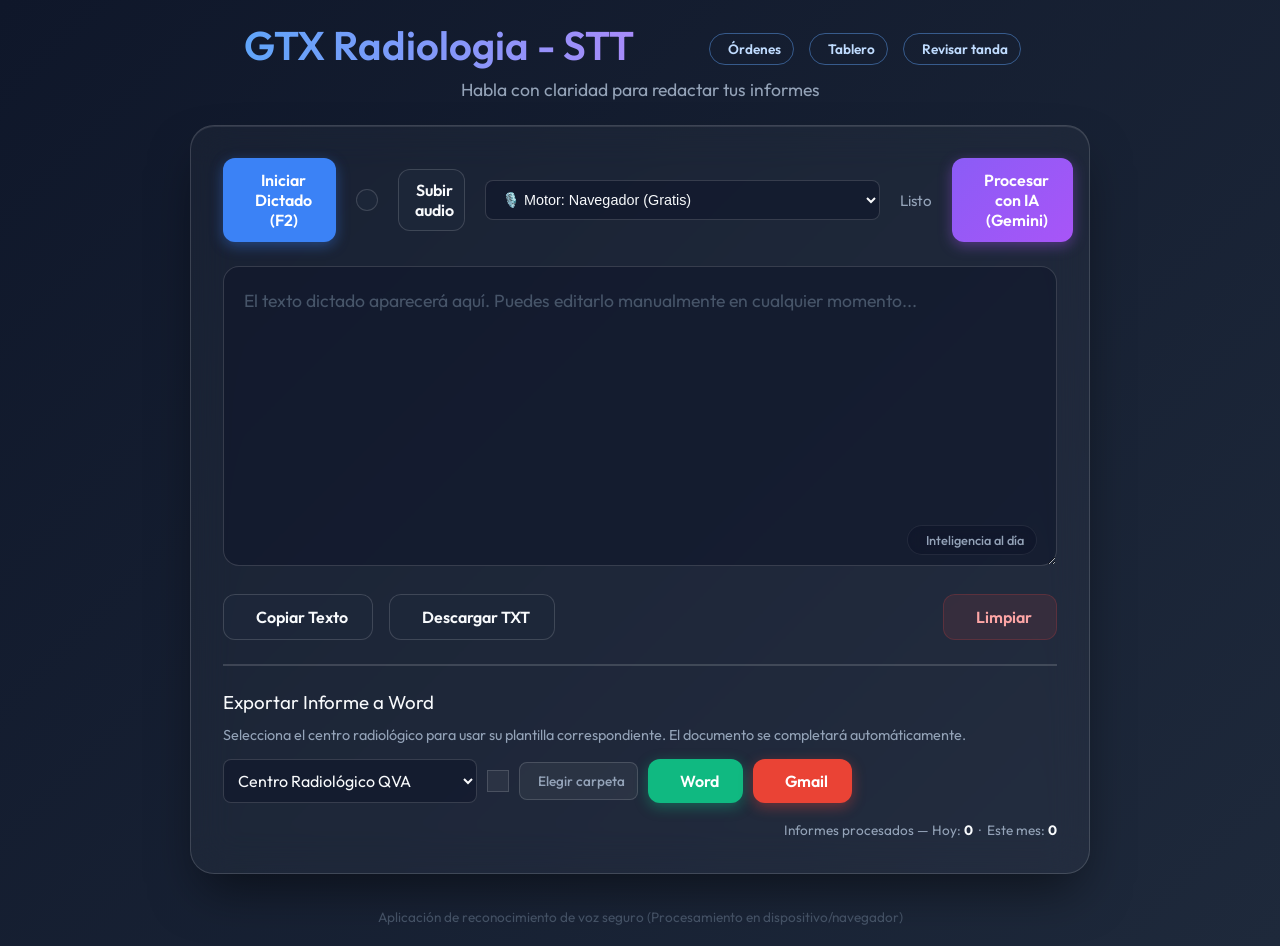
==== index.html @ f6d4dcbf "Lotes: marcar como enviado un envío programado si ya aparece en Enviados aunque el borrador persista" ====
<!DOCTYPE html>
<html lang="es">
<head>
    <meta charset="UTF-8">
    <meta name="viewport" content="width=device-width, initial-scale=1.0">
    <title>GTX Radiologia - STT</title>
    <script src="migrar-beta.js?v=1"></script>
    <link href="https://fonts.googleapis.com/css2?family=Outfit:wght@300;400;600&display=swap" rel="stylesheet">
    <link rel="stylesheet" href="style.css?v=1.3">
    <link rel="stylesheet" href="canvas-board.css?v=7">
    <link rel="stylesheet" href="gtx-extras.css?v=4">
    <script src="https://unpkg.com/lucide@1.17.0/dist/umd/lucide.min.js"></script>
</head>
<body>
    <div class="app-container">
        <header>
            <div class="header-top">
                <h1>GTX Radiologia - STT</h1>
                <button id="history-btn" class="icon-btn" title="Historial de Informes"><i data-lucide="history"></i></button>
                <button id="dict-btn" class="icon-btn" title="Diccionario Personalizado"><i data-lucide="book-open"></i></button>
                <button id="macros-btn" class="icon-btn" title="Gestionar Macros"><i data-lucide="zap"></i></button>
                <button id="vision-btn" class="icon-btn" title="Copiloto Visual (IA)"><i data-lucide="image"></i></button>
                <button id="canvas-btn" class="icon-btn gtx-pill-btn" title="Estación de trabajo (tablero de imágenes)"><i data-lucide="layout-panel-left"></i><span>Tablero</span></button>
                <button id="config-btn" class="icon-btn" title="Configurar IA"><i data-lucide="settings"></i></button>
            </div>
            <p>Habla con claridad para redactar tus informes</p>
        </header>

        <main class="glass-panel">
            <div class="controls">
                <button id="record-btn" class="btn primary-btn">
                    <span class="icon"><i data-lucide="mic"></i></span>
                    <span id="record-text">Iniciar Dictado (F2)</span>
                </button>
                <button id="pause-btn" class="btn secondary-btn hidden" title="Pausar / Reanudar (F3)" style="padding: 10px; display: flex; align-items: center; justify-content: center; width: 42px;">
                    <span class="icon"><i data-lucide="pause"></i></span>
                </button>
                <button id="upload-audio-btn" class="btn secondary-btn" title="Subir un audio para transcribir (Soniox)" style="padding: 10px; display: flex; align-items: center; justify-content: center; gap: 6px;">
                    <span class="icon"><i data-lucide="upload"></i></span>
                    <span>Subir audio</span>
                </button>
                <input type="file" id="audio-file-input" accept="audio/*,.mp3,.wav,.m4a,.webm,.ogg,.aac,.flac,.mp4,.aiff,.amr,.asf" style="display: none;">
                <div class="engine-selector">
                    <select id="engine-select" style="background: rgba(15, 23, 42, 0.6); border: 1px solid var(--glass-border); color: var(--text-primary); font-size: 0.9rem; padding: 10px 12px; border-radius: 8px; outline: none; cursor: pointer; height: 100%;">
                        <option value="native">🎙️ Motor: Navegador (Gratis)</option>
                        <option value="whisper">✨ Motor: GPT-Transcribe (OpenAI)</option>
                        <option value="realtime-whisper">⚡ Motor: GPT Live Transcribe (OpenAI · Tiempo real)</option>
                        <option value="deepgram">🎯 Motor: Deepgram Nova-3 (Español · Keyterms)</option>
                        <option value="soniox">🌐 Motor: Soniox v5 (Español · Contexto)</option>
                        <option value="speechmatics">🩺 Motor: Speechmatics Medical (Español)</option>
                    </select>
                </div>
                <div class="status-indicator">
                    <div id="recording-pulse" class="pulse hidden"></div>
                    <span id="status-text">Listo</span>
                </div>
                <button id="ai-process-btn" class="btn ai-btn">
                    <span class="icon"><i data-lucide="sparkles"></i></span> Procesar con IA (Gemini)
                </button>
            </div>

            <div id="realtime-cost-container" class="token-stats hidden">
                <div class="token-item">
                    <span class="token-label">Última Sesión:</span>
                    <span id="last-session-cost" class="token-value">$0.0000</span>
                </div>
                <div class="token-item">
                    <span class="token-label">Tiempo Transcurrido:</span>
                    <span id="realtime-elapsed-time" class="token-value">00:00</span>
                </div>
                <div class="token-item">
                    <span class="token-label">Total Hoy (Realtime):</span>
                    <span id="daily-cost" class="token-value">$0.0000</span>
                </div>
            </div>

            <div class="textarea-container" style="position: relative;">
                <textarea id="transcription" placeholder="El texto dictado aparecerá aquí. Puedes editarlo manualmente en cualquier momento..."></textarea>
                <div id="ai-sync-indicator" class="ai-sync-indicator idle">
                    <span class="indicator-icon"><i data-lucide="sparkles"></i></span>
                    <span class="indicator-text">Inteligencia al día</span>
                </div>
            </div>

            <div id="ai-changes-panel" class="ai-changes-panel hidden">
                <div class="ai-changes-header">
                    <span class="ai-changes-icon"><i data-lucide="list-checks"></i></span>
                    <span id="ai-changes-title">Cambios realizados por la IA</span>
                    <button id="ai-changes-close" class="ai-changes-close" title="Ocultar"><i data-lucide="x"></i></button>
                </div>
                <ul id="ai-changes-list" class="ai-changes-list"></ul>
            </div>


            <div class="actions">
                <button id="copy-btn" class="btn secondary-btn"><i data-lucide="copy"></i> Copiar Texto</button>
                <button id="download-btn" class="btn secondary-btn"><i data-lucide="download"></i> Descargar TXT</button>
                <button id="clear-btn" class="btn danger-btn"><i data-lucide="trash-2"></i> Limpiar</button>
            </div>

            <hr style="border: 1px solid var(--glass-border); margin: 24px 0;">

            <div class="word-generator-section">
                <h3 style="margin-bottom: 12px; font-weight: 400;">Exportar Informe a Word</h3>
                <p style="font-size: 0.9rem; color: var(--text-secondary); margin-bottom: 15px;">
                    Selecciona el centro radiológico para usar su plantilla correspondiente. El documento se completará automáticamente.
                </p>
                <div class="word-controls" style="display: flex; gap: 10px; align-items: center; flex-wrap: wrap;">
                    <select id="template-select" style="background: rgba(15, 23, 42, 0.6); border: 1px solid var(--glass-border); color: var(--text-primary); font-size: 1rem; padding: 10px; border-radius: 8px; outline: none; cursor: pointer; font-family: inherit; min-width: 180px;">
                        <!-- Se llenará dinámicamente -->
                    </select>
                    <button id="manage-templates-btn" class="icon-btn" title="Gestionar Plantillas" style="padding: 10px; background: rgba(255,255,255,0.05); border: 1px solid var(--glass-border);">
                        <i data-lucide="settings-2"></i>
                    </button>
                    <button id="generate-word-btn" class="btn primary-btn" style="background: #10b981; box-shadow: 0 4px 14px 0 rgba(16, 185, 129, 0.39);">
                        <i data-lucide="file-text"></i> Word
                    </button>
                    <button id="send-gmail-btn" class="btn primary-btn" style="background: #ea4335; box-shadow: 0 4px 14px 0 rgba(234, 67, 53, 0.39);">
                        <i data-lucide="mail"></i> Gmail
                    </button>
                    <button id="generate-pdf-btn" class="btn primary-btn" style="background: #ef4444; box-shadow: 0 4px 14px 0 rgba(239, 68, 68, 0.39); display: none;">
                        <i data-lucide="file-type"></i> PDF
                    </button>
                </div>
                <div id="contador-informes" style="margin-top: 18px; text-align: right; font-size: 0.85rem; color: var(--text-secondary);">
                    <i data-lucide="bar-chart-3" style="width: 14px; height: 14px; vertical-align: -2px;"></i>
                    Informes procesados — Hoy: <strong id="cont-dia" style="color: var(--text-primary);">0</strong> &nbsp;·&nbsp; Este mes: <strong id="cont-mes" style="color: var(--text-primary);">0</strong>
                </div>
            </div>
        </main>
        
        <footer>
            <p>Aplicación de reconocimiento de voz seguro (Procesamiento en dispositivo/navegador)</p>
        </footer>

        <!-- Modal de Configuración -->
        <div id="config-modal" class="modal hidden">
            <div class="modal-content glass-panel">
                <div class="modal-header">
                    <h2>Configuración de IA (Gratis)</h2>
                    <button id="close-modal-btn" class="icon-btn"><i data-lucide="x"></i></button>
                </div>
                <div class="modal-body">
                    <p class="modal-desc">Ingresa tus claves de API para habilitar las funcionalidades inteligentes.</p>
                    <div class="input-group" style="margin-bottom: 15px;">
                        <label for="api-key-input">Gemini API Key (Para formato e imágenes):</label>
                        <input type="password" id="api-key-input" placeholder="AIzaSy...">
                        <p class="small-text"><a href="https://aistudio.google.com/app/apikey" target="_blank" style="color: #a855f7;">Consigue tu Gemini API Key Gratis aquí</a>.</p>
                    </div>
                    <div class="input-group" style="margin-bottom: 15px;">
                        <label for="anthropic-key-input">Anthropic API Key (Para Claude Opus / Sonnet / Haiku):</label>
                        <input type="password" id="anthropic-key-input" placeholder="sk-ant-...">
                        <p class="small-text"><a href="https://console.anthropic.com/" target="_blank" style="color: #a855f7;">Consigue tu Anthropic API Key aquí</a>.</p>
                    </div>
                    <div class="input-group" style="margin-bottom: 15px;">
                        <label for="openai-key-input">OpenAI API Key (Para Whisper y GPT-4o mini):</label>
                        <input type="password" id="openai-key-input" placeholder="sk-proj-...">
                        <p class="small-text"><a href="https://platform.openai.com/api-keys" target="_blank" style="color: #10b981;">Consigue tu OpenAI API Key aquí</a>.</p>
                    </div>
                    <div class="input-group" style="margin-bottom: 15px;">
                        <label for="zai-key-input">Z.AI API Key (Para GLM-5.2):</label>
                        <input type="password" id="zai-key-input" placeholder="...">
                        <p class="small-text"><a href="https://z.ai/manage-apikey/apikey-list" target="_blank" style="color: #38bdf8;">Consigue tu Z.AI API Key aquí</a>.</p>
                    </div>
                    <div class="input-group" style="margin-bottom: 15px;">
                        <label for="deepseek-key-input">DeepSeek API Key (Para DeepSeek Flash):</label>
                        <input type="password" id="deepseek-key-input" placeholder="sk-...">
                        <p class="small-text"><a href="https://platform.deepseek.com/api_keys" target="_blank" style="color: #6366f1;">Consigue tu DeepSeek API Key aquí</a>.</p>
                    </div>
                    <div class="input-group" style="margin-bottom: 15px;">
                        <label for="deepgram-proxy-input">URL del proxy Deepgram (recomendado · Cloudflare Worker):</label>
                        <input type="text" id="deepgram-proxy-input" placeholder="https://deepgram-token.tuusuario.workers.dev">
                        <p class="small-text" style="color: #f97316;">Emite tokens temporales sin exponer tu API key. Despliega <code>deepgram-token-worker.js</code> en Cloudflare.</p>
                        <label for="deepgram-key-input" style="margin-top: 8px; display: block;">Deepgram API Key (opcional · solo para pruebas rápidas):</label>
                        <input type="password" id="deepgram-key-input" placeholder="Solo si NO usas proxy (menos seguro)">
                        <p class="small-text"><a href="https://console.deepgram.com/signup" target="_blank" style="color: #f97316;">Crea tu cuenta y API key de Deepgram aquí</a>.</p>
                    </div>
                    <div class="input-group" style="margin-bottom: 15px;">
                        <label for="soniox-proxy-input">URL del proxy Soniox (recomendado · Cloudflare Worker):</label>
                        <input type="text" id="soniox-proxy-input" placeholder="https://soniox-token.tuusuario.workers.dev">
                        <p class="small-text" style="color: #22d3ee;">Emite keys temporales sin exponer tu API key. Despliega <code>soniox-token-worker.js</code> en Cloudflare.</p>
                        <label for="soniox-key-input" style="margin-top: 8px; display: block;">Soniox API Key (opcional · solo para pruebas rápidas):</label>
                        <input type="password" id="soniox-key-input" placeholder="Solo si NO usas proxy (menos seguro)">
                        <p class="small-text"><a href="https://console.soniox.com/" target="_blank" style="color: #22d3ee;">Crea tu cuenta y API key de Soniox aquí</a>.</p>
                    </div>
                    <div class="input-group" style="margin-bottom: 15px;">
                        <label for="speechmatics-proxy-input">URL del proxy Speechmatics (obligatorio · Cloudflare Worker):</label>
                        <input type="text" id="speechmatics-proxy-input" placeholder="https://speechmatics-token.tuusuario.workers.dev">
                        <p class="small-text" style="color: #34d399;">Emite keys temporales sin exponer tu API key (Speechmatics no permite la key directa en el navegador). Despliega <code>speechmatics-token-worker.js</code> en Cloudflare.</p>
                        <p class="small-text"><a href="https://portal.speechmatics.com/" target="_blank" style="color: #34d399;">Crea tu cuenta y API key de Speechmatics aquí</a>.</p>
                    </div>
                    <div class="input-group" style="margin-bottom: 15px;">
                        <label for="formatter-model-select">Modelo para Procesar con IA:</label>
                        <select id="formatter-model-select" style="width: 100%; padding: 10px; background: rgba(15, 23, 42, 0.6); color: var(--text-primary); border: 1px solid var(--glass-border); border-radius: 8px; outline: none; cursor: pointer;">
                            <option value="auto">🔍 Selección Automática (Mejor Gemini gratis)</option>
                            <option value="gemini-3.5-flash">Gemini 3.5 Flash (Mejor gratis)</option>
                            <option value="gemini-3-flash">Gemini 3 Flash</option>
                            <option value="gemini-2.5-flash">Gemini 2.5 Flash</option>
                            <option value="gemini-2.0-flash">Gemini 2.0 Flash</option>
                            <option value="claude-opus-4-8">Claude Opus 4.8 (Anthropic)</option>
                            <option value="claude-sonnet-5">Claude Sonnet 5 (Anthropic)</option>
                            <option value="claude-sonnet-4-6">Claude Sonnet 4.6 (Anthropic)</option>
                            <option value="claude-haiku-5-5">Claude Haiku 5.5 (Anthropic)</option>
                            <option value="gpt-4o-mini">GPT-4o mini (OpenAI)</option>
                            <option value="glm-5.2">GLM-5.2 (Z.AI)</option>
                            <option value="deepseek-v4-flash">DeepSeek Flash (DeepSeek)</option>
                        </select>
                    </div>
                    <p class="small-text" style="margin-top: 15px;">Tus claves se guardan localmente en tu navegador de forma segura.</p>
                </div>
                <div class="modal-footer">
                    <button id="save-key-btn" class="btn primary-btn">Guardar Clave</button>
                </div>
            </div>
        </div>

        <!-- Modal de Diccionario -->
        <div id="dict-modal" class="modal hidden">
            <div class="modal-content glass-panel" style="max-width: 500px;">
                <div class="modal-header">
                    <h2>Diccionario Médico</h2>
                    <button id="close-dict-btn" class="icon-btn"><i data-lucide="x"></i></button>
                </div>
                <div class="modal-body">
                    <p class="modal-desc">Enseña a la aplicación cómo corregir palabras que suele escuchar mal. Los cambios se guardan automáticamente en tu navegador.</p>
                    
                    <div class="dict-add-section" style="display: flex; gap: 10px; margin-bottom: 20px; align-items: flex-end;">
                        <div class="input-group" style="flex: 1;">
                            <label for="dict-wrong">Lo que escucha:</label>
                            <input type="text" id="dict-wrong" placeholder="Ej. radio lúcido">
                        </div>
                        <div class="input-group" style="flex: 1;">
                            <label for="dict-right">Lo que debe escribir:</label>
                            <input type="text" id="dict-right" placeholder="Ej. radiolúcido">
                        </div>
                        <button id="add-dict-btn" class="btn primary-btn" style="padding: 12px; margin-bottom: 2px;"><i data-lucide="plus"></i></button>
                    </div>

                    <div class="dict-list-container" style="max-height: 250px; overflow-y: auto; background: rgba(15, 23, 42, 0.4); border-radius: 8px; padding: 10px; border: 1px solid var(--glass-border);">
                        <table style="width: 100%; border-collapse: collapse; text-align: left; font-size: 0.9rem;">
                            <thead>
                                <tr style="border-bottom: 1px solid var(--glass-border);">
                                    <th style="padding: 8px;">Escucha</th>
                                    <th style="padding: 8px;">Escribe</th>
                                    <th style="padding: 8px; width: 40px;"></th>
                                </tr>
                            </thead>
                            <tbody id="dict-list-body">
                                <!-- Filas generadas por JS -->
                            </tbody>
                        </table>
                    </div>
                    <div style="margin-top: 15px; display: flex; gap: 10px; justify-content: flex-end;">
                        <button id="export-dict-btn" class="btn secondary-btn" style="font-size: 0.8rem;"><i data-lucide="download-cloud"></i> Exportar</button>
                        <button id="import-dict-btn" class="btn secondary-btn" style="font-size: 0.8rem;"><i data-lucide="upload-cloud"></i> Importar</button>
                        <input type="file" id="import-file" accept=".json" style="display: none;">
                    </div>
                </div>
            </div>
        </div>

        <!-- Modal de Historial -->
        <div id="history-modal" class="modal hidden">
            <div class="modal-content glass-panel" style="max-width: 600px;">
                <div class="modal-header">
                    <h2>Historial de Informes</h2>
                    <button id="close-history-btn" class="icon-btn"><i data-lucide="x"></i></button>
                </div>
                <div class="modal-body">
                    <p class="modal-desc">Aquí se guardan localmente tus últimos 50 informes transcritos. Ningún dato sale de tu equipo.</p>
                    <div id="history-list-container" style="max-height: 400px; overflow-y: auto; display: flex; flex-direction: column; gap: 10px;">
                        <!-- JS injects history items here -->
                    </div>
                </div>
            </div>
        </div>

        <!-- Modal de Gestión de Macros -->
        <div id="macros-modal" class="modal hidden">
            <div class="modal-content glass-panel" style="max-width: 600px;">
                <div class="modal-header">
                    <h2>⚡ Macros / Frases Predefinidas</h2>
                    <button id="close-macros-btn" class="icon-btn"><i data-lucide="x"></i></button>
                </div>
                <div class="modal-body">
                    <p class="modal-desc">Crea atajos de texto que puedes insertar con un clic o activar por voz diciendo el <strong>disparador</strong>.</p>

                    <!-- Formulario de nuevo macro -->
                    <div class="macro-add-form">
                        <div class="macro-form-row">
                            <div class="input-group">
                                <label for="macro-name-input">Nombre del Macro</label>
                                <input type="text" id="macro-name-input" placeholder="Ej. Cóndilos normal">
                            </div>
                            <div class="input-group">
                                <label for="macro-trigger-input">Disparador de Voz</label>
                                <input type="text" id="macro-trigger-input" placeholder="Ej. macro cóndilos">
                            </div>
                        </div>
                        <div class="input-group" style="margin-top: 10px;">
                            <label for="macro-text-input">Texto a Insertar</label>
                            <textarea id="macro-text-input" placeholder="Ej. Cóndilos y ramas mandibulares de anatomía conservada." style="height: 80px; font-size: 0.9rem; padding: 10px;"></textarea>
                        </div>
                        <button id="add-macro-btn" class="btn primary-btn" style="margin-top: 10px; background: linear-gradient(135deg, #f59e0b, #d97706); box-shadow: 0 4px 14px rgba(245,158,11,0.3);">
                            <i data-lucide="plus"></i> Agregar Macro
                        </button>
                    </div>

                    <!-- Lista de macros -->
                    <div class="macro-list-container" id="macro-list-container" style="margin-top: 20px; max-height: 280px; overflow-y: auto;">
                        <!-- Generado por JS -->
                    </div>

                    <!-- Acciones importar/exportar -->
                    <div style="margin-top: 15px; display: flex; gap: 10px; justify-content: flex-end;">
                        <button id="export-macros-btn" class="btn secondary-btn" style="font-size: 0.8rem;"><i data-lucide="download-cloud"></i> Exportar</button>
                        <button id="import-macros-btn" class="btn secondary-btn" style="font-size: 0.8rem;"><i data-lucide="upload-cloud"></i> Importar</button>
                        <input type="file" id="import-macros-file" accept=".json" style="display: none;">
                    </div>
                </div>
            </div>
        </div>

        <!-- Modal de Gestión de Plantillas -->
        <div id="template-modal" class="modal hidden">
            <div class="modal-content glass-panel" style="max-width: 500px;">
                <div class="modal-header">
                    <h2>Gestión de Plantillas Word</h2>
                    <button id="close-template-btn" class="icon-btn"><i data-lucide="x"></i></button>
                </div>
                <div class="modal-body">
                    <p class="modal-desc">Sube tus propios archivos .docx con etiquetas como {PACIENTE}, {DIAGNOSTICO}, etc. para automatizar tus informes.</p>
                    
                    <div style="margin-bottom: 20px;">
                        <button id="upload-template-btn" class="btn primary-btn" style="width: 100%; justify-content: center; gap: 8px;">
                            <i data-lucide="upload"></i> Subir Nueva Plantilla (.docx)
                        </button>
                        <input type="file" id="template-file-input" accept=".docx" style="display: none;">
                    </div>

                    <div class="template-list-container" style="max-height: 250px; overflow-y: auto; background: rgba(15, 23, 42, 0.4); border-radius: 8px; padding: 10px; border: 1px solid var(--glass-border);">
                        <table style="width: 100%; border-collapse: collapse; text-align: left; font-size: 0.9rem;">
                            <thead>
                                <tr style="border-bottom: 1px solid var(--glass-border);">
                                    <th style="padding: 8px;">Nombre</th>
                                    <th style="padding: 8px; width: 170px;">Acciones</th>
                                </tr>
                            </thead>
                            <tbody id="template-list-body">
                                <!-- Filas generadas por JS -->
                            </tbody>
                        </table>
                        <input type="file" id="replace-template-input" accept=".docx" style="display: none;">
                    </div>
                </div>
            </div>
        </div>

        <!-- Modal de Copiloto Visual -->
        <div id="vision-modal" class="modal hidden">
            <div class="modal-content glass-panel" style="max-width: 700px;">
                <div class="modal-header">
                    <h2>Copiloto Visual de Lesiones</h2>
                    <button id="close-vision-btn" class="icon-btn"><i data-lucide="x"></i></button>
                </div>
                <div class="modal-body">
                    <p class="modal-desc">Pega (Ctrl+V) un recorte de tu radiografía para que Gemini analice y describa los hallazgos.</p>
                    
                    <div id="vision-paste-area" class="paste-area" tabindex="0">
                        <div class="paste-placeholder">
                            <i data-lucide="clipboard-paste" style="width: 48px; height: 48px; color: var(--text-secondary); margin-bottom: 10px;"></i>
                            <p>Haz clic aquí y presiona <strong>Ctrl+V</strong> para pegar una imagen</p>
                        </div>
                        <div id="vision-canvas-container" class="hidden" style="position: relative; display: inline-block; max-width: 100%;">
                            <img id="vision-preview-img" src="" alt="Vista previa de recorte" style="display: block; max-width: 100%; max-height: 300px; object-fit: contain; pointer-events: none;">
                            <canvas id="vision-canvas" style="position: absolute; top: 0; left: 0; cursor: crosshair; z-index: 20; width: 100%; height: 100%;"></canvas>
                        </div>
                    </div>

                    <!-- Barra de herramientas de anotación -->
                    <div id="vision-annotation-toolbar" class="hidden" style="margin-top: 10px; display: flex; gap: 10px; justify-content: space-between; align-items: center; background: rgba(15, 23, 42, 0.4); padding: 8px 12px; border-radius: 8px; border: 1px solid var(--glass-border);">
                        <div style="display: flex; gap: 8px; align-items: center; flex-wrap: wrap;">
                            <span style="font-size: 0.85rem; color: var(--text-secondary);">Herramienta:</span>
                            <button type="button" class="tool-btn active" data-type="caries" onclick="selectAnnotationTool('caries')" style="background: rgba(239, 68, 68, 0.2); border: 1px solid #ef4444; color: #fca5a5; padding: 4px 8px; border-radius: 4px; font-size: 0.8rem; cursor: pointer; display: flex; align-items: center; gap: 4px; outline: none;">
                                <span style="width: 8px; height: 8px; border-radius: 50%; background: #ef4444; display: inline-block;"></span> Caries
                            </button>
                            <button type="button" class="tool-btn" data-type="apical" onclick="selectAnnotationTool('apical')" style="background: rgba(245, 158, 11, 0.1); border: 1px solid rgba(245, 158, 11, 0.4); color: #fde047; padding: 4px 8px; border-radius: 4px; font-size: 0.8rem; cursor: pointer; display: flex; align-items: center; gap: 4px; outline: none;">
                                <span style="width: 8px; height: 8px; border-radius: 50%; background: #f59e0b; display: inline-block;"></span> Lesión Apical
                            </button>
                            <button type="button" class="tool-btn" data-type="oseo" onclick="selectAnnotationTool('oseo')" style="background: rgba(59, 130, 246, 0.1); border: 1px solid rgba(59, 130, 246, 0.4); color: #93c5fd; padding: 4px 8px; border-radius: 4px; font-size: 0.8rem; cursor: pointer; display: flex; align-items: center; gap: 4px; outline: none;">
                                <span style="width: 8px; height: 8px; border-radius: 50%; background: #3b82f6; display: inline-block;"></span> Soporte Óseo
                            </button>
                            
                            <span style="font-size: 0.85rem; color: var(--text-secondary); margin-left: 8px; border-left: 1px solid rgba(255,255,255,0.1); padding-left: 8px;">Modo:</span>
                            <button type="button" id="draw-mode-box" class="tool-btn active" onclick="setDrawMode('box')" style="background: rgba(168, 85, 247, 0.2); border: 1px solid #a855f7; color: #e9d5ff; padding: 4px 8px; border-radius: 4px; font-size: 0.8rem; cursor: pointer; display: flex; align-items: center; gap: 4px; outline: none;">
                                <i data-lucide="square" style="width: 12px; height: 12px;"></i> Rectángulo
                            </button>
                            <button type="button" id="draw-mode-lasso" class="tool-btn" onclick="setDrawMode('lasso')" style="background: rgba(255, 255, 255, 0.05); border: 1px solid rgba(255, 255, 255, 0.1); color: var(--text-secondary); padding: 4px 8px; border-radius: 4px; font-size: 0.8rem; cursor: pointer; display: flex; align-items: center; gap: 4px; outline: none;">
                                <i data-lucide="pencil" style="width: 12px; height: 12px;"></i> Lazo (Lasso)
                            </button>
                        </div>
                        <div style="display: flex; gap: 8px;">
                            <button type="button" class="btn secondary-btn" onclick="exportAnnotatedImage()" style="padding: 4px 8px; font-size: 0.8rem; height: auto; display: flex; align-items: center; gap: 4px;">
                                <i data-lucide="download" style="width: 12px; height: 12px;"></i> Guardar Imagen
                            </button>
                            <button type="button" class="btn danger-btn" onclick="clearAllAnnotations()" style="padding: 4px 8px; font-size: 0.8rem; height: auto; background: rgba(239, 68, 68, 0.1); border-color: rgba(239, 68, 68, 0.3); color: #fca5a5; display: flex; align-items: center; gap: 4px;">
                                <i data-lucide="trash-2" style="width: 12px; height: 12px;"></i> Limpiar
                            </button>
                        </div>
                    </div>

                    <div style="display: flex; gap: 15px; margin-top: 15px; flex-wrap: wrap;">
                        <div class="input-group" style="flex: 1; min-width: 250px; margin-bottom: 0;">
                            <label for="vision-model-select" style="display: flex; align-items: center; gap: 6px;">
                                <i data-lucide="cpu" style="width: 14px; height: 14px; color: #a855f7;"></i> Modelo de IA
                            </label>
                            <select id="vision-model-select" style="width: 100%; padding: 8px 12px; background: rgba(15, 23, 42, 0.6); color: var(--text-primary); border: 1px solid var(--glass-border); border-radius: 8px; outline: none; cursor: pointer;">
                                <option value="auto">🔍 Selección Automática (Mejor disponible)</option>
                                <option value="gemini-3.5-flash">Gemini 3.5 Flash (Recomendado)</option>
                                <option value="gemini-3-flash">Gemini 3 Flash</option>
                                <option value="gemini-2.5-flash">Gemini 2.5 Flash</option>
                                <option value="claude-opus-4-8">Claude Opus 4.8 (Anthropic)</option>
                                <option value="claude-sonnet-5">Claude Sonnet 5 (Anthropic)</option>
                            </select>
                        </div>
                    </div>

                    <div class="input-group" style="margin-top: 15px;">
                        <label style="display: flex; align-items: center; gap: 6px; margin-bottom: 8px;">
                            <i data-lucide="sparkles" style="width: 14px; height: 14px; color: #a855f7;"></i> ¿Qué debo analizar en esta imagen?
                        </label>
                        <div class="preset-chips-container">
                            <button type="button" class="preset-chip active" data-prompt="Describe detalladamente los hallazgos radiográficos de esta lesión/imagen en términos técnicos odontológicos/maxilofaciales." onclick="selectPresetChip(this)">🔍 General</button>
                            <button type="button" class="preset-chip" data-prompt="Evalúa detenidamente la presencia de caries dentales. Indica qué piezas dentarias están comprometidas, qué caras (mesial, distal, oclusal, cervical) y la profundidad estimada (esmalte, dentina o si compromete la cámara pulpar)." onclick="selectPresetChip(this)">🦷 Detectar Caries</button>
                            <button type="button" class="preset-chip" data-prompt="Analiza la zona periapical de las piezas dentarias visibles. Describe si hay presencia de lesiones radiolúcidas (lesión periapical, granuloma o quiste), si hay ensanchamiento del ligamento periodontal o pérdida de la lámina dura." onclick="selectPresetChip(this)">🩻 Lesión Apical / Infección</button>
                            <button type="button" class="preset-chip" data-prompt="Evalúa la altura del reborde óseo alveolar y el soporte periodontal. Indica si hay reabsorción ósea horizontal o vertical (leve, moderada o severa) y si se aprecian tártaro/cálculo dental o pérdida ósea periimplantaria." onclick="selectPresetChip(this)">📉 Soporte Óseo / Periodoncia</button>
                            <button type="button" class="preset-chip" data-prompt="Analiza el estado del tratamiento endodóntico (obturación de conductos). Evalúa si la obturación es completa, subobturada o sobreobturada, y si se observan signos de filtración, reabsorción radicular o lesiones asociadas." onclick="selectPresetChip(this)">⚡ Evaluar Endodoncia</button>
                        </div>
                        <input type="text" id="vision-prompt-input" placeholder="Ej. Describe las características radiográficas de la lesión apical en el 4.6" style="margin-top: 8px;">
                    </div>

                    <button id="vision-analyze-btn" class="btn primary-btn" style="width: 100%; margin-top: 15px; justify-content: center; background: linear-gradient(135deg, #8b5cf6, #6366f1); box-shadow: 0 4px 14px rgba(139, 92, 246, 0.3);">
                        <i data-lucide="sparkles"></i> Analizar con IA
                    </button>

                    <div id="vision-result-container" class="hidden" style="margin-top: 20px; background: rgba(15, 23, 42, 0.6); padding: 15px; border-radius: 8px; border: 1px solid var(--glass-border);">
                        <div style="display: flex; justify-content: space-between; align-items: center; margin-bottom: 10px;">
                            <h3 style="font-size: 1rem; color: #a855f7;">Análisis:</h3>
                            <button id="vision-copy-btn" class="btn secondary-btn" style="padding: 5px 10px; font-size: 0.8rem;"><i data-lucide="copy" style="width: 14px; height: 14px;"></i> Copiar Texto</button>
                        </div>
                        <div id="vision-result-text" style="font-size: 0.95rem; white-space: pre-wrap; line-height: 1.5; color: var(--text-primary); max-height: 200px; overflow-y: auto; margin-bottom: 15px;"></div>
                        
                        <!-- Línea separadora -->
                        <div id="annotations-divider" class="hidden" style="border-top: 1px solid var(--glass-border); margin: 15px 0;"></div>

                        <!-- Panel de Anotaciones Detalladas -->
                        <div id="annotations-list-container" class="hidden">
                            <h4 style="font-size: 0.85rem; color: #a855f7; margin-bottom: 10px; display: flex; align-items: center; gap: 6px;">
                                <i data-lucide="list-todo" style="width: 14px; height: 14px;"></i> Hallazgos en Radiografía (Editables)
                            </h4>
                            <div id="annotations-list" style="display: flex; flex-direction: column; gap: 8px; max-height: 180px; overflow-y: auto; padding-right: 5px;">
                                <!-- Se poblará dinámicamente -->
                            </div>
                        </div>
                    </div>
                </div>
            </div>
        </div>

    </div>
    
    <!-- Librerías para Generación de Word (.docx) -->
    <script src="https://unpkg.com/pizzip@3.1.7/dist/pizzip.js"></script>
    <script src="https://unpkg.com/docxtemplater@3.49.0/build/docxtemplater.js"></script>
    <script src="https://cdnjs.cloudflare.com/ajax/libs/mammoth/1.4.21/mammoth.browser.min.js"></script>
    <script src="https://cdnjs.cloudflare.com/ajax/libs/html2pdf.js/0.10.1/html2pdf.bundle.min.js"></script>
    <script src="https://cdn.jsdelivr.net/npm/file-saver@2.0.5/dist/FileSaver.min.js"></script>
    
    <script src="secrets.js"></script>
    <script src="templates.js"></script>
    <script src="prompt.js?v=9"></script>
    <script src="gmail-integration.js?v=1.4"></script>
    <script src="negrita.js?v=1"></script>
    <script src="main.js?v=40"></script>
    <script src="canvas-board.js?v=8"></script>
    <script src="clasificador.js?v=3"></script>
    <script src="workstation.js?v=3"></script>
    <script src="orders.js?v=4"></script>
    <script src="lotes.js?v=5"></script>
    <script src="dict-review.js?v=1"></script>
    <script src="backup.js?v=1"></script>
    <script src="revisor-ia.js?v=1"></script>
    <script src="revisor.js?v=4"></script>
    <script src="tanda-perfil.js?v=1"></script>
    <script src="carpetas.js?v=1"></script>
    <script src="tanda.js?v=5"></script>
    
    <!-- Google API Libraries -->
    <script async defer src="https://apis.google.com/js/api.js" onload="gapiLoaded()"></script>
    <script async defer src="https://accounts.google.com/gsi/client" onload="gisLoaded()"></script>

    <script>
        lucide.createIcons();
    </script>
</body>
</html>
---- style.css ----
:root {
    --bg-gradient: linear-gradient(135deg, #0f172a 0%, #1e293b 50%, #0f172a 100%);
    --glass-bg: rgba(255, 255, 255, 0.03);
    --glass-border: rgba(255, 255, 255, 0.15);
    --text-primary: #f8fafc;
    --text-secondary: #94a3b8;
    --primary-color: #3b82f6;
    --primary-hover: #2563eb;
    --danger-color: #ef4444;
    --danger-hover: #dc2626;
    --surface-color: rgba(30, 41, 59, 0.7);
}

* {
    box-sizing: border-box;
    margin: 0;
    padding: 0;
}

body {
    font-family: 'Outfit', sans-serif;
    background: var(--bg-gradient);
    background-size: 200% 200%;
    animation: gradientMove 15s ease infinite;
    color: var(--text-primary);
    min-height: 100vh;
    display: flex;
    justify-content: center;
    align-items: center;
    padding: 20px;
}

@keyframes gradientMove {
    0% { background-position: 0% 50%; }
    50% { background-position: 100% 50%; }
    100% { background-position: 0% 50%; }
}

.app-container {
    width: 100%;
    max-width: 900px;
    display: flex;
    flex-direction: column;
    gap: 24px;
}

header {
    text-align: center;
    animation: fadeIn 1s ease-out;
}

.header-top {
    display: flex;
    justify-content: center;
    align-items: center;
    gap: 15px;
    position: relative;
}

header h1 {
    font-weight: 600;
    font-size: 2.5rem;
    margin-bottom: 8px;
    background: linear-gradient(to right, #60a5fa, #a78bfa);
    -webkit-background-clip: text;
    color: transparent;
}

header p {
    color: var(--text-secondary);
    font-size: 1.1rem;
}

.glass-panel {
    background: var(--glass-bg);
    backdrop-filter: blur(20px);
    -webkit-backdrop-filter: blur(20px);
    border: 1px solid var(--glass-border);
    border-radius: 24px;
    padding: 32px;
    box-shadow: 0 25px 50px -12px rgba(0, 0, 0, 0.5), inset 0 1px 0 rgba(255, 255, 255, 0.1);
    animation: slideUp 0.8s ease-out;
}

.controls {
    display: flex;
    align-items: center;
    gap: 20px;
    margin-bottom: 24px;
}

.btn {
    font-family: inherit;
    font-weight: 600;
    font-size: 1rem;
    padding: 12px 24px;
    border: none;
    border-radius: 12px;
    cursor: pointer;
    display: flex;
    align-items: center;
    gap: 8px;
    transition: all 0.3s ease;
}

.primary-btn {
    background: var(--primary-color);
    color: white;
    box-shadow: 0 4px 14px 0 rgba(59, 130, 246, 0.39);
}

.primary-btn:hover {
    background: var(--primary-hover);
    transform: translateY(-2px);
    box-shadow: 0 6px 20px rgba(59, 130, 246, 0.23);
}

.primary-btn.recording {
    background: var(--danger-color);
    box-shadow: 0 4px 14px 0 rgba(239, 68, 68, 0.39);
}

.primary-btn.recording:hover {
    background: var(--danger-hover);
}

.secondary-btn {
    background: var(--surface-color);
    color: var(--text-primary);
    border: 1px solid var(--glass-border);
}

.secondary-btn:hover {
    background: rgba(255, 255, 255, 0.1);
    transform: translateY(-2px);
}

.danger-btn {
    background: rgba(239, 68, 68, 0.1);
    color: #fca5a5;
    border: 1px solid rgba(239, 68, 68, 0.2);
    margin-left: auto;
}

.danger-btn:hover {
    background: rgba(239, 68, 68, 0.2);
    transform: translateY(-2px);
}

.status-indicator {
    display: flex;
    align-items: center;
    gap: 12px;
    font-size: 0.95rem;
    color: var(--text-secondary);
}

.pulse {
    width: 12px;
    height: 12px;
    background-color: var(--danger-color);
    border-radius: 50%;
    box-shadow: 0 0 0 0 rgba(239, 68, 68, 0.7);
    animation: pulse-animation 1.5s infinite;
}

.pulse.hidden {
    display: none;
}

.textarea-container {
    width: 100%;
    margin-bottom: 24px;
}

textarea {
    width: 100%;
    height: 300px;
    background: rgba(15, 23, 42, 0.6);
    border: 1px solid var(--glass-border);
    border-radius: 16px;
    color: var(--text-primary);
    font-family: inherit;
    font-size: 1.1rem;
    line-height: 1.6;
    padding: 20px;
    resize: vertical;
    transition: border-color 0.3s ease;
}

textarea:focus {
    outline: none;
    border-color: #a855f7;
    box-shadow: 0 0 15px rgba(168, 85, 247, 0.3), inset 0 0 5px rgba(168, 85, 247, 0.1);
}

textarea::placeholder {
    color: #475569;
}

.actions {
    display: flex;
    gap: 16px;
    flex-wrap: wrap;
    width: 100%;
}

footer {
    text-align: center;
    color: #475569;
    font-size: 0.85rem;
    margin-top: 10px;
}

@keyframes fadeIn {
    from { opacity: 0; }
    to { opacity: 1; }
}

@keyframes slideUp {
    from { opacity: 0; transform: translateY(20px); }
    to { opacity: 1; transform: translateY(0); }
}

@keyframes pulse-animation {
    0% { transform: scale(0.95); box-shadow: 0 0 0 0 rgba(239, 68, 68, 0.7); }
    70% { transform: scale(1); box-shadow: 0 0 0 10px rgba(239, 68, 68, 0); }
    100% { transform: scale(0.95); box-shadow: 0 0 0 0 rgba(239, 68, 68, 0); }
}

/* Scrollbar personalizada */
::-webkit-scrollbar {
    width: 10px;
}
::-webkit-scrollbar-track {
    background: rgba(15, 23, 42, 0.5);
    border-radius: 5px;
}
::-webkit-scrollbar-thumb {
    background: rgba(71, 85, 105, 0.8);
    border-radius: 5px;
}
::-webkit-scrollbar-thumb:hover {
    background: #64748b;
}

/* AI Button and Header controls */
.ai-btn {
    background: linear-gradient(135deg, #8b5cf6, #a855f7);
    color: white;
    margin-left: auto;
    box-shadow: 0 4px 14px 0 rgba(168, 85, 247, 0.39);
}

.ai-btn:hover {
    background: linear-gradient(135deg, #7c3aed, #9333ea);
    transform: translateY(-2px);
    box-shadow: 0 6px 20px rgba(168, 85, 247, 0.23);
}

.ai-btn:disabled {
    opacity: 0.7;
    cursor: not-allowed;
    transform: none;
}

.icon-btn {
    background: transparent;
    border: none;
    font-size: 1.5rem;
    cursor: pointer;
    transition: transform 0.2s;
}

.icon-btn:hover {
    transform: scale(1.1);
}

/* Modal Styles */
.modal {
    position: fixed;
    top: 0;
    left: 0;
    width: 100%;
    height: 100%;
    background: rgba(15, 23, 42, 0.8);
    backdrop-filter: blur(5px);
    display: flex;
    justify-content: center;
    align-items: center;
    z-index: 1000;
    opacity: 1;
    transition: opacity 0.3s ease;
}

.modal.hidden {
    opacity: 0;
    pointer-events: none;
}

.modal-content {
    width: 90%;
    max-width: 450px;
    padding: 30px;
    display: flex;
    flex-direction: column;
    gap: 20px;
    transform: scale(1);
    transition: transform 0.3s cubic-bezier(0.175, 0.885, 0.32, 1.275);
}

.modal.hidden .modal-content {
    transform: scale(0.9);
}

.modal-header {
    display: flex;
    justify-content: space-between;
    align-items: center;
}

.modal-desc {
    color: var(--text-secondary);
    font-size: 0.95rem;
    margin-bottom: 15px;
}

.input-group {
    display: flex;
    flex-direction: column;
    gap: 8px;
}

.input-group label {
    font-weight: 600;
    font-size: 0.95rem;
}

.input-group input {
    width: 100%;
    background: rgba(15, 23, 42, 0.6);
    border: 1px solid var(--glass-border);
    border-radius: 8px;
    color: var(--text-primary);
    font-family: inherit;
    font-size: 1rem;
    padding: 12px;
    transition: border-color 0.3s;
}

.input-group input:focus {
    outline: none;
    border-color: #a855f7;
}

.small-text {
    font-size: 0.8rem;
    color: var(--text-secondary);
    margin-top: 10px;
}

.modal-footer {
    display: flex;
    justify-content: flex-end;
    margin-top: 10px;
}

/* Lucide Icons */
.lucide {
    width: 20px;
    height: 20px;
    stroke-width: 2.5px;
}

.icon-btn .lucide {
    width: 24px;
    height: 24px;
}

.btn .lucide {
    margin-right: 6px;
}

.modal-header .lucide {
    width: 28px;
    height: 28px;
}

/* Responsive Design */
@media (max-width: 768px) {
    body {
        padding: 10px;
    }
    .app-container {
        gap: 16px;
    }
    .glass-panel {
        padding: 20px;
    }
    .controls {
        flex-direction: column;
        align-items: stretch;
        gap: 12px;
    }
    .ai-btn {
        margin-left: 0;
        justify-content: center;
    }
    .status-indicator {
        justify-content: center;
    }
    .actions {
        flex-direction: column;
    }
    .btn {
        justify-content: center;
        width: 100%;
    }
    .danger-btn {
        margin-left: 0;
    }
    .header-top {
        flex-wrap: wrap;
    }
    header h1 {
        font-size: 2rem;
        width: 100%;
    }
    textarea {
        height: 250px;
    }
}

/* ===========================
   MACROS PANEL
   =========================== */

.macros-panel {
    background: rgba(245, 158, 11, 0.05);
    border: 1px solid rgba(245, 158, 11, 0.25);
    border-radius: 16px;
    padding: 14px 18px;
    margin-bottom: 20px;
    animation: fadeIn 0.4s ease;
}

.macros-panel-header {
    display: flex;
    align-items: center;
    justify-content: space-between;
    margin-bottom: 12px;
}

/* Clickable title toggle button (left side of header) */
.macros-title-toggle {
    display: flex;
    align-items: center;
    gap: 8px;
    background: transparent;
    border: none;
    color: #fbbf24;
    font-family: inherit;
    font-size: 0.85rem;
    font-weight: 600;
    text-transform: uppercase;
    letter-spacing: 0.05em;
    cursor: pointer;
    padding: 4px 6px;
    border-radius: 6px;
    transition: background 0.2s;
}

.macros-title-toggle:hover {
    background: rgba(245, 158, 11, 0.1);
}

.macros-title-toggle .lucide {
    width: 16px;
    height: 16px;
    flex-shrink: 0;
}

/* Keep old class for any remnant references */
.macros-panel-title {
    display: flex;
    align-items: center;
    gap: 8px;
    font-size: 0.85rem;
    font-weight: 600;
    color: #fbbf24;
    text-transform: uppercase;
    letter-spacing: 0.05em;
}

.macros-panel-title .lucide {
    width: 16px;
    height: 16px;
    color: #fbbf24;
}

.macros-manage-btn {
    display: flex;
    align-items: center;
    gap: 6px;
    background: rgba(245, 158, 11, 0.1);
    border: 1px solid rgba(245, 158, 11, 0.3);
    border-radius: 8px;
    color: #fbbf24;
    font-family: inherit;
    font-size: 0.8rem;
    font-weight: 600;
    padding: 6px 12px;
    cursor: pointer;
    transition: all 0.2s ease;
}

.macros-manage-btn:hover {
    background: rgba(245, 158, 11, 0.2);
    transform: translateY(-1px);
}

.macros-manage-btn .lucide {
    width: 14px;
    height: 14px;
}

.macros-chips-container {
    display: flex;
    flex-wrap: wrap;
    gap: 8px;
    min-height: 36px;
    overflow: hidden;
    max-height: 200px;
    transition: max-height 0.3s ease, opacity 0.3s ease, margin-top 0.3s ease;
    margin-top: 0;
    opacity: 1;
}

.macros-chips-container.collapsed {
    max-height: 0;
    opacity: 0;
    min-height: 0;
    margin-top: 0;
}

.macros-panel.collapsed .macros-chips-container {
    max-height: 0;
    opacity: 0;
    min-height: 0;
}

.macros-panel.collapsed {
    padding-bottom: 14px;
}

/* Chevron rotation for collapse */
.macros-chevron-icon {
    font-size: 0.65rem;
    display: inline-block;
    transition: transform 0.3s ease;
    line-height: 1;
}

.macros-panel.collapsed .macros-chevron-icon {
    transform: rotate(180deg);
}

.macro-chip {
    display: inline-flex;
    align-items: center;
    gap: 6px;
    background: rgba(245, 158, 11, 0.08);
    border: 1px solid rgba(245, 158, 11, 0.3);
    border-radius: 20px;
    color: #fde68a;
    font-family: inherit;
    font-size: 0.82rem;
    font-weight: 500;
    padding: 6px 14px;
    cursor: pointer;
    transition: all 0.2s ease;
    white-space: nowrap;
}

.macro-chip:hover {
    background: rgba(245, 158, 11, 0.2);
    border-color: rgba(245, 158, 11, 0.6);
    color: #fff;
    transform: translateY(-2px);
    box-shadow: 0 4px 12px rgba(245, 158, 11, 0.25);
}

.macro-chip:active {
    transform: translateY(0px) scale(0.97);
}

.macros-empty-msg {
    font-size: 0.85rem;
    color: rgba(245, 158, 11, 0.5);
    font-style: italic;
}

/* ===========================
   MACRO MODAL STYLES
   =========================== */

.macro-add-form {
    background: rgba(245, 158, 11, 0.05);
    border: 1px solid rgba(245, 158, 11, 0.2);
    border-radius: 12px;
    padding: 16px;
}

.macro-form-row {
    display: grid;
    grid-template-columns: 1fr 1fr;
    gap: 12px;
}

.macro-list-item {
    background: rgba(15, 23, 42, 0.5);
    border: 1px solid var(--glass-border);
    border-radius: 10px;
    padding: 12px 14px;
    margin-bottom: 8px;
    display: flex;
    align-items: flex-start;
    justify-content: space-between;
    gap: 12px;
    transition: border-color 0.2s;
}

.macro-list-item:hover {
    border-color: rgba(245, 158, 11, 0.3);
}

.macro-item-info {
    flex: 1;
    min-width: 0;
}

.macro-item-name {
    font-weight: 600;
    font-size: 0.9rem;
    color: var(--text-primary);
    margin-bottom: 2px;
}

.macro-item-trigger {
    font-size: 0.75rem;
    color: #fbbf24;
    margin-bottom: 4px;
}

.macro-item-text {
    font-size: 0.78rem;
    color: var(--text-secondary);
    white-space: nowrap;
    overflow: hidden;
    text-overflow: ellipsis;
    max-width: 340px;
}

.macro-item-actions {
    display: flex;
    gap: 6px;
    flex-shrink: 0;
}

.macro-insert-btn {
    background: rgba(245, 158, 11, 0.1);
    border: 1px solid rgba(245, 158, 11, 0.3);
    border-radius: 6px;
    color: #fbbf24;
    font-family: inherit;
    font-size: 0.75rem;
    font-weight: 600;
    padding: 5px 10px;
    cursor: pointer;
    transition: all 0.2s;
    white-space: nowrap;
}

.macro-insert-btn:hover {
    background: rgba(245, 158, 11, 0.2);
}

/* Feedback flash al insertar macro */
@keyframes macroFlash {
    0%   { box-shadow: 0 0 0 0 rgba(245, 158, 11, 0.6); }
    50%  { box-shadow: 0 0 0 8px rgba(245, 158, 11, 0); }
    100% { box-shadow: 0 0 0 0 rgba(245, 158, 11, 0); }
}

.macro-inserted {
    animation: macroFlash 0.5s ease;
}

@media (max-width: 768px) {
    .macro-form-row {
        grid-template-columns: 1fr;
    }
    .macro-chip {
        font-size: 0.78rem;
        padding: 5px 10px;
    }
}
/* ===========================
   TOKEN STATS PANEL
   =========================== */

.token-stats {
    display: flex;
    justify-content: space-around;
    background: rgba(168, 85, 247, 0.05);
    border: 1px solid rgba(168, 85, 247, 0.2);
    border-radius: 12px;
    padding: 10px 15px;
    margin-bottom: 20px;
    gap: 15px;
    animation: fadeIn 0.4s ease;
}

.token-stats.hidden {
    display: none;
}

.token-item {
    display: flex;
    flex-direction: column;
    align-items: center;
    gap: 2px;
}

.token-label {
    font-size: 0.75rem;
    color: var(--text-secondary);
    text-transform: uppercase;
    letter-spacing: 0.05em;
}

.token-value {
    font-size: 1rem;
    font-weight: 600;
    color: #a855f7;
}

@media (max-width: 768px) {
    .token-stats {
        flex-direction: row;
        font-size: 0.8rem;
        padding: 8px;
    }
    .token-value {
        font-size: 0.9rem;
    }
}

/* ===========================
   VISION COPILOT STYLES
   =========================== */

.paste-area {
    width: 100%;
    min-height: 200px;
    border: 2px dashed rgba(168, 85, 247, 0.4);
    border-radius: 12px;
    background: rgba(15, 23, 42, 0.4);
    display: flex;
    justify-content: center;
    align-items: center;
    position: relative;
    cursor: pointer;
    transition: all 0.3s ease;
    overflow: hidden;
}

.paste-area:focus, .paste-area:hover {
    outline: none;
    border-color: #a855f7;
    background: rgba(168, 85, 247, 0.05);
}

.paste-placeholder {
    display: flex;
    flex-direction: column;
    align-items: center;
    color: var(--text-secondary);
    text-align: center;
    pointer-events: none;
}

#vision-preview-img {
    max-width: 100%;
    max-height: 300px;
    object-fit: contain;
    pointer-events: none;
    border-radius: 8px;
    z-index: 10;
}

/* ===========================
   AI SYNC INDICATOR
   =========================== */
.ai-sync-indicator {
    position: absolute;
    bottom: 15px;
    right: 20px;
    display: flex;
    align-items: center;
    gap: 6px;
    padding: 6px 12px;
    border-radius: 20px;
    font-size: 0.8rem;
    font-weight: 500;
    backdrop-filter: blur(10px);
    -webkit-backdrop-filter: blur(10px);
    border: 1px solid var(--glass-border);
    transition: all 0.4s cubic-bezier(0.4, 0, 0.2, 1);
    pointer-events: none;
    z-index: 5;
    user-select: none;
}

.ai-sync-indicator.idle {
    background: rgba(15, 23, 42, 0.6);
    color: var(--text-secondary);
    border-color: rgba(255, 255, 255, 0.08);
}

.ai-sync-indicator.idle .indicator-icon {
    color: var(--text-secondary);
    opacity: 0.6;
}

.ai-sync-indicator.learning {
    background: rgba(168, 85, 247, 0.15);
    color: #c084fc;
    border-color: rgba(168, 85, 247, 0.4);
    box-shadow: 0 0 12px rgba(168, 85, 247, 0.2);
    animation: pulseSync 2s infinite ease-in-out;
}

.ai-sync-indicator.learning .indicator-icon {
    animation: rotateSync 1.5s infinite linear;
    color: #c084fc;
    display: inline-flex;
}

.ai-sync-indicator.success {
    background: rgba(16, 185, 129, 0.18);
    color: #34d399;
    border-color: rgba(16, 185, 129, 0.5);
    box-shadow: 0 0 14px rgba(16, 185, 129, 0.3);
    transform: scale(1.03);
}

.ai-sync-indicator.success .indicator-icon {
    color: #34d399;
}

.ai-sync-indicator .indicator-icon {
    display: inline-flex;
    align-items: center;
    justify-content: center;
}

.ai-sync-indicator .indicator-icon .lucide {
    width: 14px;
    height: 14px;
    margin-right: 0;
    stroke-width: 2.5px;
}

@keyframes pulseSync {
    0%, 100% { opacity: 0.85; }
    50% { opacity: 1; box-shadow: 0 0 16px rgba(168, 85, 247, 0.35); }
}

@keyframes rotateSync {
    from { transform: rotate(0deg); }
    to { transform: rotate(360deg); }
}

/* Estilos para los presets de Copiloto Visual */
.preset-chips-container {
    display: flex;
    flex-wrap: wrap;
    gap: 8px;
    margin-bottom: 12px;
    margin-top: 6px;
}

.preset-chip {
    background: rgba(255, 255, 255, 0.03);
    border: 1px solid rgba(255, 255, 255, 0.1);
    color: var(--text-secondary);
    padding: 6px 12px;
    border-radius: 100px;
    font-size: 0.78rem;
    cursor: pointer;
    transition: all 0.25s cubic-bezier(0.4, 0, 0.2, 1);
    display: inline-flex;
    align-items: center;
    gap: 4px;
    user-select: none;
    font-family: inherit;
}

.preset-chip:hover {
    background: rgba(168, 85, 247, 0.12);
    color: var(--text-primary);
    border-color: rgba(168, 85, 247, 0.35);
    transform: translateY(-1px);
}

.preset-chip:active {
    transform: translateY(1px);
}

.preset-chip.active {
    background: linear-gradient(135deg, rgba(139, 92, 246, 0.25), rgba(99, 102, 241, 0.25));
    border-color: rgba(139, 92, 246, 0.7);
    color: #d8b4fe;
    box-shadow: 0 0 12px rgba(139, 92, 246, 0.25);
    font-weight: 500;
}

#vision-model-select {
    transition: border-color 0.2s ease, box-shadow 0.2s ease;
}

#vision-model-select:focus {
    border-color: rgba(168, 85, 247, 0.6) !important;
    box-shadow: 0 0 0 2px rgba(168, 85, 247, 0.2);
}

/* === ESTILOS PARA EL ANOTADOR HÍBRIDO (CANVAS, TOOLBAR Y LISTA) === */
#vision-canvas-container {
    border-radius: 8px;
    overflow: hidden;
    background: rgba(0, 0, 0, 0.2);
    border: 1px solid var(--glass-border);
}

.tool-btn {
    transition: all 0.2s cubic-bezier(0.4, 0, 0.2, 1);
}
.tool-btn:not(.active):hover {
    background: rgba(255, 255, 255, 0.05) !important;
    border-color: rgba(255, 255, 255, 0.15) !important;
    color: var(--text-primary) !important;
}
.tool-btn.active {
    box-shadow: 0 0 10px rgba(168, 85, 247, 0.25);
    font-weight: 600;
    transform: translateY(-0.5px);
}

.annotation-item {
    display: flex;
    align-items: center;
    justify-content: space-between;
    gap: 8px;
    padding: 6px 12px;
    background: rgba(255, 255, 255, 0.02);
    border: 1px solid rgba(255, 255, 255, 0.06);
    border-radius: 6px;
    transition: all 0.2s ease;
}
.annotation-item:hover {
    background: rgba(255, 255, 255, 0.04);
    border-color: rgba(255, 255, 255, 0.12);
}
.annotation-item.highlighted {
    border-color: rgba(168, 85, 247, 0.5);
    background: rgba(168, 85, 247, 0.06);
}

.annotation-item-color-bullet {
    width: 8px;
    height: 8px;
    border-radius: 50%;
    flex-shrink: 0;
}

.annotation-item-input {
    background: transparent;
    border: none;
    border-bottom: 1px solid transparent;
    color: var(--text-primary);
    font-size: 0.85rem;
    padding: 2px 4px;
    flex-grow: 1;
    outline: none;
    transition: border-bottom-color 0.2s ease;
    font-family: inherit;
}
.annotation-item-input:focus {
    border-bottom-color: rgba(168, 85, 247, 0.5);
}

.annotation-item-delete-btn {
    background: transparent;
    border: none;
    color: var(--text-secondary);
    cursor: pointer;
    padding: 4px;
    border-radius: 4px;
    display: flex;
    align-items: center;
    justify-content: center;
    transition: all 0.2s ease;
    outline: none;
}
.annotation-item-delete-btn:hover {
    color: #f87171;
    background: rgba(239, 68, 68, 0.15);
}



/* === Recuadro "Cambios realizados por la IA" === */
.ai-changes-panel {
    margin: -8px 0 24px;
    background: rgba(168, 85, 247, 0.06);
    border: 1px solid rgba(168, 85, 247, 0.35);
    border-radius: 12px;
    padding: 12px 16px;
}
.ai-changes-panel.hidden { display: none; }
.ai-changes-header {
    display: flex;
    align-items: center;
    gap: 8px;
    font-size: 0.95rem;
    font-weight: 600;
    color: #d8b4fe;
    margin-bottom: 8px;
}
.ai-changes-header .ai-changes-icon svg { width: 18px; height: 18px; }
#ai-changes-title { flex: 1; }
.ai-changes-close {
    background: none;
    border: none;
    color: var(--text-secondary);
    cursor: pointer;
    padding: 2px;
    display: flex;
    border-radius: 6px;
}
.ai-changes-close:hover { color: var(--text-primary); background: rgba(255,255,255,0.08); }
.ai-changes-close svg { width: 16px; height: 16px; }
.ai-changes-list {
    list-style: none;
    margin: 0;
    padding: 0;
    max-height: 220px;
    overflow-y: auto;
    font-size: 0.9rem;
    line-height: 1.45;
}
.ai-changes-list li {
    padding: 4px 0 4px 20px;
    position: relative;
    color: var(--text-primary);
    border-top: 1px solid rgba(255,255,255,0.05);
}
.ai-changes-list li:first-child { border-top: none; }
.ai-changes-list li::before {
    position: absolute;
    left: 2px;
    content: "•";
    color: #a855f7;
}
.ai-changes-list li.ai-change-alerta { color: #fcd34d; }
.ai-changes-list li.ai-change-alerta::before { content: "⚠"; color: #fbbf24; left: 0; }
.ai-changes-list li.ai-change-ok { color: #86efac; }
.ai-changes-list li.ai-change-ok::before { content: "✓"; color: #4ade80; }
.ai-changes-list li.ai-change-info { color: var(--text-secondary); font-style: italic; }
---- canvas-board.css ----
/* ===== GTX CANVAS (tablero de imágenes) ===== */
.cb-root {
    --cb-bg: #15181d;
    --cb-bar: #1d2128;
    --cb-line: rgba(255, 255, 255, 0.09);
    --cb-text: #e5e7eb;
    --cb-muted: #8b93a1;
    --cb-accent: #60a5fa;
    position: absolute;
    inset: 0;
    display: flex;
    flex-direction: column;
    background: var(--cb-bg);
    color: var(--cb-text);
    font-family: 'Outfit', system-ui, sans-serif;
    user-select: none;
    -webkit-user-select: none;
}

.cb-toolbar {
    display: flex;
    align-items: center;
    gap: 6px;
    padding: 6px 8px;
    background: var(--cb-bar);
    border-bottom: 1px solid var(--cb-line);
    flex-wrap: wrap;
    flex: 0 0 auto;
}
.cb-spacer { flex: 1; }
.cb-btn {
    display: inline-flex;
    align-items: center;
    gap: 6px;
    height: 30px;
    padding: 0 10px;
    border-radius: 8px;
    border: 1px solid var(--cb-line);
    background: rgba(255, 255, 255, 0.04);
    color: var(--cb-text);
    font: inherit;
    font-size: 0.82rem;
    cursor: pointer;
    white-space: nowrap;
}
.cb-btn:hover { background: rgba(255, 255, 255, 0.1); }
.cb-btn svg { width: 16px; height: 16px; }
.cb-btn.cb-icon-only { padding: 0 7px; }
.cb-btn-danger:hover { background: rgba(239, 68, 68, 0.18); border-color: rgba(239, 68, 68, 0.4); }
.cb-title {
    font-size: 0.82rem;
    color: #bfdbfe;
    max-width: 40%;
    overflow: hidden;
    text-overflow: ellipsis;
    white-space: nowrap;
}
.cb-title:empty { display: none; }
.cb-zoom { font-size: 0.78rem; color: var(--cb-muted); min-width: 44px; text-align: right; font-variant-numeric: tabular-nums; }

.cb-viewport {
    position: relative;
    flex: 1 1 auto;
    overflow: hidden;
    outline: none;
    cursor: default;
    touch-action: none;
    background-color: var(--cb-bg);
    background-image: radial-gradient(rgba(255, 255, 255, 0.05) 1px, transparent 1px);
    background-size: 22px 22px;
}
.cb-viewport:focus-visible { box-shadow: inset 0 0 0 1px rgba(96, 165, 250, 0.35); }
.cb-viewport.cb-grab, .cb-viewport.cb-grab .cb-item { cursor: grab; }
.cb-viewport.cb-panning, .cb-viewport.cb-panning .cb-item { cursor: grabbing; }

.cb-world {
    position: absolute;
    left: 0;
    top: 0;
    width: 0;
    height: 0;
    transform-origin: 0 0;
}

.cb-item {
    position: absolute;
    cursor: move;
}
.cb-item img {
    position: absolute;
    left: 50%;
    top: 50%;
    max-width: none;
    pointer-events: none;
    display: block;
}
.cb-h {
    position: absolute;
    width: calc(12px / var(--z, 1));
    height: calc(12px / var(--z, 1));
    background: #fff;
    border: calc(2px / var(--z, 1)) solid var(--cb-accent);
    border-radius: calc(3px / var(--z, 1));
    display: none;
    z-index: 2;
}
.cb-selbox {
    position: absolute;
    display: none;
    pointer-events: none;
    z-index: 2147483000;
    outline: calc(2px / var(--z, 1)) solid var(--cb-accent);
}
.cb-selbox .cb-h { display: block; pointer-events: auto; }
.cb-h[data-h="nw"] { left: calc(-6px / var(--z, 1)); top: calc(-6px / var(--z, 1)); cursor: nwse-resize; }
.cb-h[data-h="se"] { right: calc(-6px / var(--z, 1)); bottom: calc(-6px / var(--z, 1)); cursor: nwse-resize; }
.cb-h[data-h="ne"] { right: calc(-6px / var(--z, 1)); top: calc(-6px / var(--z, 1)); cursor: nesw-resize; }
.cb-h[data-h="sw"] { left: calc(-6px / var(--z, 1)); bottom: calc(-6px / var(--z, 1)); cursor: nesw-resize; }

.cb-empty {
    position: absolute;
    inset: 0;
    display: flex;
    flex-direction: column;
    align-items: center;
    justify-content: center;
    gap: 12px;
    color: var(--cb-muted);
    text-align: center;
    pointer-events: none;
    font-size: 0.95rem;
    line-height: 1.5;
}
.cb-empty svg { width: 56px; height: 56px; opacity: 0.45; }
.cb-empty b { color: var(--cb-text); font-weight: 600; }

.cb-drop-hint {
    position: absolute;
    inset: 10px;
    border: 2px dashed var(--cb-accent);
    border-radius: 14px;
    background: rgba(96, 165, 250, 0.08);
    display: none;
    align-items: center;
    justify-content: center;
    color: var(--cb-accent);
    font-size: 1.1rem;
    pointer-events: none;
    z-index: 50;
}
.cb-viewport.cb-dragging .cb-drop-hint { display: flex; }

/* Barra flotante de la imagen seleccionada */
.cb-itembar {
    position: absolute;
    display: none;
    align-items: center;
    gap: 2px;
    padding: 3px;
    background: rgba(29, 33, 40, 0.96);
    border: 1px solid var(--cb-line);
    border-radius: 10px;
    box-shadow: 0 6px 20px rgba(0, 0, 0, 0.45);
    z-index: 40;
}
.cb-itembar.show { display: flex; }
.cb-itembar button {
    width: 30px;
    height: 30px;
    display: inline-flex;
    align-items: center;
    justify-content: center;
    border: 0;
    border-radius: 7px;
    background: transparent;
    color: var(--cb-text);
    cursor: pointer;
}
.cb-itembar button:hover { background: rgba(255, 255, 255, 0.1); }
.cb-itembar button.on { background: rgba(96, 165, 250, 0.22); color: #bfdbfe; }
.cb-itembar button.cb-del:hover { background: rgba(239, 68, 68, 0.25); }
.cb-itembar svg { width: 16px; height: 16px; }
.cb-sep { width: 1px; height: 20px; background: var(--cb-line); margin: 0 3px; }

.cb-adjust {
    position: absolute;
    display: none;
    flex-direction: column;
    gap: 6px;
    padding: 10px 12px;
    background: rgba(29, 33, 40, 0.97);
    border: 1px solid var(--cb-line);
    border-radius: 10px;
    box-shadow: 0 6px 20px rgba(0, 0, 0, 0.45);
    z-index: 41;
    font-size: 0.8rem;
}
.cb-adjust.show { display: flex; }
.cb-adjust label { display: grid; grid-template-columns: 70px 150px 44px; align-items: center; gap: 6px; color: var(--cb-muted); }
.cb-adjust output { color: var(--cb-text); text-align: right; font-variant-numeric: tabular-nums; }
.cb-adjust input[type="range"] { accent-color: var(--cb-accent); width: 100%; }

.cb-help {
    position: absolute;
    top: 10px;
    right: 10px;
    display: none;
    flex-direction: column;
    gap: 5px;
    padding: 12px 14px;
    background: rgba(29, 33, 40, 0.97);
    border: 1px solid var(--cb-line);
    border-radius: 10px;
    box-shadow: 0 6px 20px rgba(0, 0, 0, 0.45);
    z-index: 60;
    font-size: 0.8rem;
    max-width: calc(100% - 20px);
}
.cb-help.show { display: flex; }
.cb-help div { display: flex; gap: 10px; justify-content: space-between; }
.cb-help kbd {
    font-family: inherit;
    color: var(--cb-text);
    background: rgba(255, 255, 255, 0.07);
    border: 1px solid var(--cb-line);
    border-radius: 5px;
    padding: 0 6px;
    white-space: nowrap;
}
.cb-help span { color: var(--cb-muted); text-align: right; }

/* ===== MODO ESTACIÓN DE TRABAJO (pantalla dividida) ===== */
body.ws-docked {
    display: block;
    padding: 0;
    height: 100vh;
    overflow: hidden;
    animation: none;
}
#ws-layout {
    display: flex;
    width: 100vw;
    height: 100vh;
}
#ws-canvas-pane {
    position: relative;
    flex: 1 1 auto;
    min-width: 280px;
}
#ws-divider {
    flex: 0 0 6px;
    cursor: col-resize;
    background: rgba(255, 255, 255, 0.06);
    border-left: 1px solid rgba(255, 255, 255, 0.08);
    border-right: 1px solid rgba(0, 0, 0, 0.3);
    touch-action: none;
}
#ws-divider:hover, #ws-divider.active { background: rgba(96, 165, 250, 0.45); }
#ws-app-pane {
    flex: 0 0 auto;
    width: var(--ws-app-w, 620px);
    height: 100vh;
    overflow-y: auto;
    padding: 14px 14px 20px;
}
body.ws-docked .app-container { max-width: none; gap: 14px; }
body.ws-docked header h1 { font-size: 1.7rem; margin-bottom: 2px; }
body.ws-docked header p { font-size: 0.9rem; }
body.ws-docked .glass-panel { padding: 18px; }
body.ws-docked .controls { flex-wrap: wrap; }
body.ws-docked footer { display: none; }

#canvas-btn.active { color: #93c5fd; background: rgba(96, 165, 250, 0.15); }

/* Distintivo de versión beta */
#beta-badge {
    position: fixed;
    left: 10px;
    bottom: 10px;
    z-index: 9999;
    padding: 4px 10px;
    border-radius: 999px;
    background: #f59e0b;
    color: #1f1300;
    font: 600 0.75rem 'Outfit', sans-serif;
    letter-spacing: 0.05em;
    box-shadow: 0 2px 10px rgba(0, 0, 0, 0.4);
    pointer-events: none;
}

/* ===== Selección múltiple ===== */
.cb-item.selected {
    outline: calc(2px / var(--z, 1)) solid var(--cb-accent);
    outline-offset: calc(1px / var(--z, 1));
}
.cb-marquee {
    position: absolute;
    display: none;
    border: 1px dashed var(--cb-accent);
    background: rgba(96, 165, 250, 0.12);
    pointer-events: none;
    z-index: 45;
}
.cb-count {
    font-size: 0.76rem;
    color: #bfdbfe;
    padding: 0 8px 0 6px;
    white-space: nowrap;
    border-right: 1px solid var(--cb-line);
    margin-right: 2px;
}
.cb-adjust-head { font-size: 0.78rem; color: #bfdbfe; }
.cb-adjust-head:empty { display: none; }
.cb-notice {
    max-width: calc(100% - 40px);
    position: absolute;
    left: 50%;
    bottom: 14px;
    transform: translateX(-50%);
    display: none;
    align-items: center;
    gap: 12px;
    padding: 8px 10px 8px 14px;
    background: rgba(29, 33, 40, 0.97);
    border: 1px solid var(--cb-line);
    border-radius: 10px;
    box-shadow: 0 6px 20px rgba(0, 0, 0, 0.45);
    font-size: 0.84rem;
    z-index: 55;
}
.cb-notice.show { display: flex; }
.cb-notice button {
    border: 1px solid rgba(96, 165, 250, 0.5);
    background: rgba(96, 165, 250, 0.15);
    color: #bfdbfe;
    border-radius: 7px;
    padding: 4px 10px;
    font: 600 0.8rem 'Outfit', sans-serif;
    cursor: pointer;
}
.cb-notice button:hover { background: rgba(96, 165, 250, 0.3); }

/* ===== Plantillas de disposición (casillas) ===== */
.cb-btn.on { background: rgba(96, 165, 250, 0.15); border-color: rgba(96, 165, 250, 0.45); color: #bfdbfe; }
.cb-slots {
    position: absolute;
    left: 0;
    top: 0;
    width: 0;
    height: 0;
    z-index: -1000000000;   /* siempre debajo de las imágenes (incluso las "enviadas atrás") */
    pointer-events: none;
}
.cb-slot {
    position: absolute;
    box-sizing: border-box;
    display: flex;
    align-items: center;
    justify-content: center;
    border: calc(2px / var(--z, 1)) dashed rgba(148, 163, 184, 0.5);
    border-radius: calc(6px / var(--z, 1));
    background: rgba(255, 255, 255, 0.03);
    pointer-events: none;
}
.cb-slot-label {
    font-size: 26px;
    font-weight: 600;
    color: rgba(203, 213, 225, 0.55);
    text-align: center;
    padding: 0 8px;
    line-height: 1.2;
}
.cb-slot.filled { border-style: solid; border-color: rgba(148, 163, 184, 0.16); background: transparent; }
.cb-slot.filled .cb-slot-label { display: none; }
.cb-slot-hl {
    position: absolute;
    display: none;
    box-sizing: border-box;
    pointer-events: none;
    z-index: 2147482000;
    border: calc(3px / var(--z, 1)) solid var(--cb-accent);
    border-radius: calc(6px / var(--z, 1));
    background: rgba(96, 165, 250, 0.16);
}
.cb-slot-hl.swap { border-color: #f59e0b; background: rgba(245, 158, 11, 0.16); }
.cb-slot-hl span {
    display: none;
    position: absolute;
    left: 50%;
    top: calc(8px / var(--z, 1));
    transform: translateX(-50%);
    padding: calc(2px / var(--z, 1)) calc(8px / var(--z, 1));
    border-radius: calc(6px / var(--z, 1));
    background: #f59e0b;
    color: #1f1300;
    font-size: calc(13px / var(--z, 1));
    font-weight: 600;
    white-space: nowrap;
}
.cb-slot-hl.swap span { display: block; }

.cb-tpl-menu {
    position: absolute;
    display: none;
    flex-direction: column;
    min-width: 270px;
    padding: 6px;
    background: rgba(29, 33, 40, 0.98);
    border: 1px solid var(--cb-line);
    border-radius: 10px;
    box-shadow: 0 10px 28px rgba(0, 0, 0, 0.5);
    z-index: 70;
    font-size: 0.84rem;
}
.cb-tpl-menu.show { display: flex; }
.cb-tpl-head {
    font-size: 0.7rem;
    text-transform: uppercase;
    letter-spacing: 0.06em;
    color: var(--cb-muted);
    padding: 6px 8px 4px;
}
.cb-tpl-item {
    display: flex;
    align-items: center;
    gap: 8px;
    width: 100%;
    padding: 7px 8px;
    border: 0;
    border-radius: 7px;
    background: transparent;
    color: var(--cb-text);
    font: inherit;
    text-align: left;
    cursor: pointer;
}
.cb-tpl-item:hover { background: rgba(255, 255, 255, 0.08); }
.cb-tpl-item:disabled { opacity: 0.4; cursor: default; background: transparent; }
.cb-tpl-item.on { color: #bfdbfe; }
.cb-tpl-check { width: 14px; color: var(--cb-accent); text-align: center; }
.cb-tpl-name { flex: 1; }
.cb-tpl-n { font-size: 0.74rem; color: var(--cb-muted); font-variant-numeric: tabular-nums; }
.cb-tpl-del {
    width: 22px;
    height: 22px;
    display: inline-flex;
    align-items: center;
    justify-content: center;
    border-radius: 5px;
    color: var(--cb-muted);
    font-size: 1rem;
}
.cb-tpl-del:hover { background: rgba(239, 68, 68, 0.25); color: #fecaca; }
.cb-tpl-sep { height: 1px; background: var(--cb-line); margin: 5px 2px; }

/* ===== Clasificador con IA ===== */
.cb-badge {
    position: absolute;
    left: calc(6px / var(--z, 1));
    top: calc(6px / var(--z, 1));
    max-width: calc(100% - 12px / var(--z, 1));
    padding: calc(2px / var(--z, 1)) calc(7px / var(--z, 1));
    border-radius: calc(6px / var(--z, 1));
    background: rgba(15, 23, 42, 0.82);
    border: calc(1px / var(--z, 1)) solid rgba(96, 165, 250, 0.55);
    color: #dbeafe;
    font-size: calc(11.5px / var(--z, 1));
    font-weight: 600;
    line-height: 1.35;
    white-space: nowrap;
    overflow: hidden;
    text-overflow: ellipsis;
    z-index: 1;
    cursor: help;
}
.cb-badge.low { border-color: rgba(245, 158, 11, 0.8); color: #fde68a; background: rgba(40, 26, 4, 0.85); }
.cb-hide-badges .cb-badge { display: none !important; }
.cb-btn.busy { opacity: 0.75; pointer-events: none; }
.cb-btn.busy svg { animation: cb-spin 1.2s linear infinite; }
@keyframes cb-spin { to { transform: rotate(360deg); } }
.cb-ia-stats { padding: 6px 8px 4px; font-size: 0.78rem; color: var(--cb-muted); line-height: 1.5; }
.cb-ia-stats b { color: var(--cb-text); }
---- gtx-extras.css ----
/* ===== Extras GTX: órdenes, revisor, diccionario, respaldo, avisos ===== */

/* Botones con texto en el encabezado ("Órdenes", "Tablero") */
.icon-btn.gtx-pill-btn {
    width: auto;
    display: inline-flex;
    align-items: center;
    gap: 6px;
    padding: 6px 12px;
    border-radius: 999px;
    border: 1px solid rgba(96, 165, 250, 0.45);
    color: #bfdbfe;
    font: 600 0.85rem 'Outfit', sans-serif;
    position: relative;
}
.icon-btn.gtx-pill-btn svg { width: 18px; height: 18px; }
.orders-badge {
    min-width: 20px;
    height: 20px;
    padding: 0 6px;
    border-radius: 999px;
    background: #ef4444;
    color: #fff;
    font-size: 0.72rem;
    display: inline-flex;
    align-items: center;
    justify-content: center;
}
.orders-badge[hidden] { display: none; }

/* Modal de órdenes */
.orders-modal-content { max-width: 760px; width: 100%; }
.orders-status { font-size: 0.85rem; color: var(--text-secondary); margin-bottom: 10px; min-height: 1.2em; }
.orders-list { display: flex; flex-direction: column; gap: 8px; max-height: 60vh; overflow-y: auto; padding-right: 4px; }
.orders-empty { padding: 30px; text-align: center; color: var(--text-secondary); }
.order-row {
    display: flex;
    gap: 12px;
    align-items: center;
    padding: 12px 14px;
    border-radius: 12px;
    background: rgba(15, 23, 42, 0.45);
    border: 1px solid var(--glass-border);
}
.order-row.answered { opacity: 0.55; }
.order-row.is-active { border-color: rgba(96, 165, 250, 0.7); box-shadow: 0 0 0 1px rgba(96, 165, 250, 0.35) inset; }
.order-main { flex: 1; min-width: 0; }
.order-top { display: flex; justify-content: space-between; gap: 10px; align-items: baseline; }
.order-patient { font-weight: 600; color: var(--text-primary); overflow: hidden; text-overflow: ellipsis; white-space: nowrap; }
.order-date { font-size: 0.78rem; color: var(--text-secondary); white-space: nowrap; }
.order-from { font-size: 0.82rem; color: #93c5fd; overflow: hidden; text-overflow: ellipsis; white-space: nowrap; }
.order-snippet { font-size: 0.8rem; color: var(--text-secondary); overflow: hidden; text-overflow: ellipsis; white-space: nowrap; margin-top: 2px; }
.order-side { display: flex; flex-direction: column; align-items: flex-end; gap: 6px; }
.order-side .btn { padding: 6px 16px; font-size: 0.85rem; }
.order-imgs { font-size: 0.78rem; color: var(--text-secondary); }
.order-imgs em { color: #fbbf24; font-style: normal; }
.order-done { font-size: 0.72rem; color: #86efac; }
.orders-footer { margin-top: 14px; display: flex; flex-direction: column; gap: 8px; font-size: 0.85rem; color: var(--text-secondary); }
.orders-check { display: flex; align-items: center; gap: 8px; cursor: pointer; }
.orders-advanced summary { cursor: pointer; }
.orders-advanced input { width: 100%; padding: 8px 10px; background: rgba(15, 23, 42, 0.6); color: var(--text-primary); border: 1px solid var(--glass-border); border-radius: 8px; font-size: 0.8rem; }

/* Orden activa */
#active-order-chip {
    display: flex;
    align-items: center;
    gap: 10px;
    padding: 8px 10px 8px 12px;
    margin-bottom: 14px;
    border-radius: 12px;
    background: rgba(59, 130, 246, 0.12);
    border: 1px solid rgba(96, 165, 250, 0.4);
}
#active-order-chip[hidden] { display: none; }
#active-order-chip > svg { width: 18px; height: 18px; color: #93c5fd; flex: 0 0 auto; }
#active-order-chip .chip-text { flex: 1; min-width: 0; }
#active-order-chip .chip-title { font-weight: 600; font-size: 0.92rem; overflow: hidden; text-overflow: ellipsis; white-space: nowrap; }
#active-order-chip .chip-sub { font-size: 0.76rem; color: var(--text-secondary); overflow: hidden; text-overflow: ellipsis; white-space: nowrap; }
#active-order-chip button {
    display: inline-flex; align-items: center; gap: 4px;
    background: rgba(255, 255, 255, 0.06);
    border: 1px solid var(--glass-border);
    color: var(--text-primary);
    border-radius: 8px;
    padding: 5px 9px;
    font: 500 0.78rem 'Outfit', sans-serif;
    cursor: pointer;
    white-space: nowrap;
}
#active-order-chip button:hover { background: rgba(255, 255, 255, 0.12); }
#active-order-chip button svg { width: 15px; height: 15px; }

/* Avisos no bloqueantes */
#gtx-toasts {
    position: fixed;
    right: 16px;
    bottom: 16px;
    display: flex;
    flex-direction: column;
    gap: 8px;
    z-index: 10000;
    max-width: min(420px, calc(100vw - 32px));
}
.gtx-toast {
    padding: 10px 14px;
    border-radius: 10px;
    font: 500 0.86rem 'Outfit', sans-serif;
    background: #1e293b;
    color: #e2e8f0;
    border: 1px solid rgba(255, 255, 255, 0.12);
    box-shadow: 0 8px 24px rgba(0, 0, 0, 0.4);
    transition: opacity 0.3s, transform 0.3s;
}
.gtx-toast.ok { border-color: rgba(34, 197, 94, 0.5); }
.gtx-toast.warn { border-color: rgba(245, 158, 11, 0.6); }
.gtx-toast.error { border-color: rgba(239, 68, 68, 0.6); }
.gtx-toast.out { opacity: 0; transform: translateY(6px); }

/* Diccionario: propuestas y versiones */
.dict-pending {
    margin-bottom: 16px;
    padding: 12px;
    border-radius: 10px;
    background: rgba(168, 85, 247, 0.08);
    border: 1px solid rgba(168, 85, 247, 0.35);
}
.dict-pending[hidden] { display: none; }
.dict-pending h3 { font-size: 0.95rem; margin-bottom: 4px; color: #d8b4fe; }
.dict-pending p { font-size: 0.8rem; color: var(--text-secondary); margin-bottom: 8px; }
.dict-pending-row { display: flex; align-items: center; gap: 8px; padding: 6px 0; border-top: 1px solid rgba(255, 255, 255, 0.06); font-size: 0.88rem; }
.dict-pending-row .pair { flex: 1; min-width: 0; }
.dict-pending-row .pair b { color: #fca5a5; font-weight: 500; }
.dict-pending-row .pair i { color: #86efac; font-style: normal; }
.dict-pending-row .ctx { display: block; font-size: 0.74rem; color: var(--text-secondary); overflow: hidden; text-overflow: ellipsis; white-space: nowrap; }
.dict-pending-row button, .dict-pending-actions button, .dict-versions button {
    border: 1px solid var(--glass-border);
    background: rgba(255, 255, 255, 0.06);
    color: var(--text-primary);
    border-radius: 8px;
    padding: 4px 10px;
    font: 500 0.8rem 'Outfit', sans-serif;
    cursor: pointer;
}
.dict-pending-row button.ok:hover, .dict-pending-actions button.ok:hover { background: rgba(34, 197, 94, 0.25); }
.dict-pending-row button.no:hover, .dict-pending-actions button.no:hover { background: rgba(239, 68, 68, 0.25); }
.dict-pending-actions { display: flex; gap: 8px; justify-content: flex-end; margin-top: 8px; }
.dict-versions { margin-top: 12px; display: flex; gap: 8px; align-items: center; font-size: 0.82rem; color: var(--text-secondary); flex-wrap: wrap; }
.dict-versions select { flex: 1; min-width: 180px; padding: 6px 8px; background: rgba(15, 23, 42, 0.6); color: var(--text-primary); border: 1px solid var(--glass-border); border-radius: 8px; }
.ai-sync-indicator.pending { pointer-events: auto; cursor: pointer; z-index: 6; color: #e9d5ff; background: rgba(88, 28, 135, 0.45); border-color: rgba(168, 85, 247, 0.6); }

/* Respaldo */
.backup-section { margin-top: 18px; padding-top: 14px; border-top: 1px solid var(--glass-border); }
.backup-section h3 { font-size: 0.95rem; margin-bottom: 6px; }
.backup-section .row { display: flex; gap: 10px; flex-wrap: wrap; align-items: center; margin-top: 8px; }
.backup-section label { display: flex; gap: 6px; align-items: center; font-size: 0.82rem; color: var(--text-secondary); }

/* Revisor clínico */
#revisor-modal .modal-content { max-width: 640px; }
.revisor-list { display: flex; flex-direction: column; gap: 8px; max-height: 55vh; overflow-y: auto; }
.revisor-item { padding: 10px 12px; border-radius: 10px; background: rgba(15, 23, 42, 0.5); border-left: 3px solid #f59e0b; font-size: 0.88rem; }
.revisor-item.alta { border-left-color: #ef4444; }
.revisor-item .where { display: block; font-size: 0.76rem; color: var(--text-secondary); margin-top: 3px; }
.revisor-actions { display: flex; gap: 10px; justify-content: flex-end; margin-top: 16px; flex-wrap: wrap; }
.revisor-actions label { margin-right: auto; display: flex; gap: 6px; align-items: center; font-size: 0.8rem; color: var(--text-secondary); }

/* En pantalla dividida el encabezado puede tener muchos botones */
body.ws-docked .header-top { flex-wrap: wrap; row-gap: 6px; }

/* Las ventanas (modales) nunca más altas que la pantalla: con scroll interno.
   La de Configuración medía ~1970 px y su parte superior/inferior quedaba fuera de vista. */
.modal-content {
    max-height: calc(100vh - 32px);
    overflow-y: auto;
}

/* Remitentes visibles en la bandeja */
.order-top { align-items: center; }
.order-hide {
    background: transparent; border: 0; color: var(--text-secondary); cursor: pointer;
    padding: 2px; border-radius: 6px; display: inline-flex; opacity: 0.55;
}
.order-hide:hover { opacity: 1; background: rgba(255, 255, 255, 0.08); color: #fca5a5; }
.order-hide svg { width: 15px; height: 15px; }
.orders-senders summary, .orders-advanced summary { cursor: pointer; }
.senders-count { font-size: 0.78rem; color: var(--text-secondary); margin-left: 6px; }
.senders-list { display: flex; flex-direction: column; gap: 2px; max-height: 220px; overflow-y: auto; margin: 6px 0; padding: 6px; border-radius: 8px; background: rgba(15, 23, 42, 0.45); border: 1px solid var(--glass-border); }
.sender-row { display: grid; grid-template-columns: 20px minmax(0, 1fr) minmax(0, 1fr) auto; gap: 8px; align-items: center; padding: 4px 6px; border-radius: 6px; cursor: pointer; font-size: 0.84rem; }
.sender-row:hover { background: rgba(255, 255, 255, 0.05); }
.sender-name { color: var(--text-primary); overflow: hidden; text-overflow: ellipsis; white-space: nowrap; }
.sender-email { color: var(--text-secondary); overflow: hidden; text-overflow: ellipsis; white-space: nowrap; font-size: 0.78rem; }
.sender-n { color: var(--text-secondary); font-size: 0.75rem; white-space: nowrap; }
.senders-actions { display: flex; gap: 8px; align-items: center; flex-wrap: wrap; }
.senders-actions .btn { padding: 4px 10px; font-size: 0.78rem; }

/* Revisor con IA */
.revisor-item.ia { border-left-color: #a855f7; }
.revisor-item.ia.alta { border-left-color: #ef4444; }
.revisor-item.done { opacity: 0.55; }
.rv-tag { display: inline-block; font-size: 0.68rem; font-weight: 700; letter-spacing: 0.04em; padding: 1px 6px; border-radius: 6px; background: rgba(168, 85, 247, 0.25); color: #e9d5ff; margin-right: 4px; vertical-align: 1px; }
.rv-actions { display: flex; gap: 6px; flex-wrap: wrap; margin-top: 6px; }
.rv-actions button { border: 1px solid var(--glass-border); background: rgba(255, 255, 255, 0.06); color: var(--text-primary); border-radius: 7px; padding: 3px 9px; font: 500 0.76rem 'Outfit', sans-serif; cursor: pointer; }
.rv-actions button:hover:not(:disabled) { background: rgba(255, 255, 255, 0.14); }
.rv-actions button:disabled { cursor: default; }

/* Revisor: las líneas observadas quedan nítidas sobre el fondo desenfocado */
#revisor-modal .modal-content { position: relative; z-index: 1; }
.rv-spot {
    position: fixed;
    z-index: 0;
    box-sizing: border-box;
    overflow: hidden;
    pointer-events: none;
    white-space: pre-wrap;
    overflow-wrap: break-word;
    word-break: normal;
    border-style: solid;
    border-color: transparent;
    background: transparent;
    color: transparent;
}
.rv-spot-line { min-height: 1em; }
.rv-spot-line.on {
    color: #f8fafc;
    background: linear-gradient(rgba(168, 85, 247, 0.20), rgba(168, 85, 247, 0.20)), #0f172a;
    box-shadow: 0 0 0 4px #0f172a, 0 0 0 5px rgba(168, 85, 247, 0.55), 0 8px 24px rgba(0, 0, 0, 0.5);
    border-radius: 3px;
    transition: box-shadow 0.15s;
}
.rv-spot-line.on.focus { box-shadow: 0 0 0 4px #0f172a, 0 0 0 6px #a855f7, 0 8px 24px rgba(0, 0, 0, 0.55); }
.rv-spot-line mark { background: rgba(250, 204, 21, 0.28); color: #fef9c3; border-radius: 3px; box-shadow: 0 0 0 1px rgba(250, 204, 21, 0.5); }
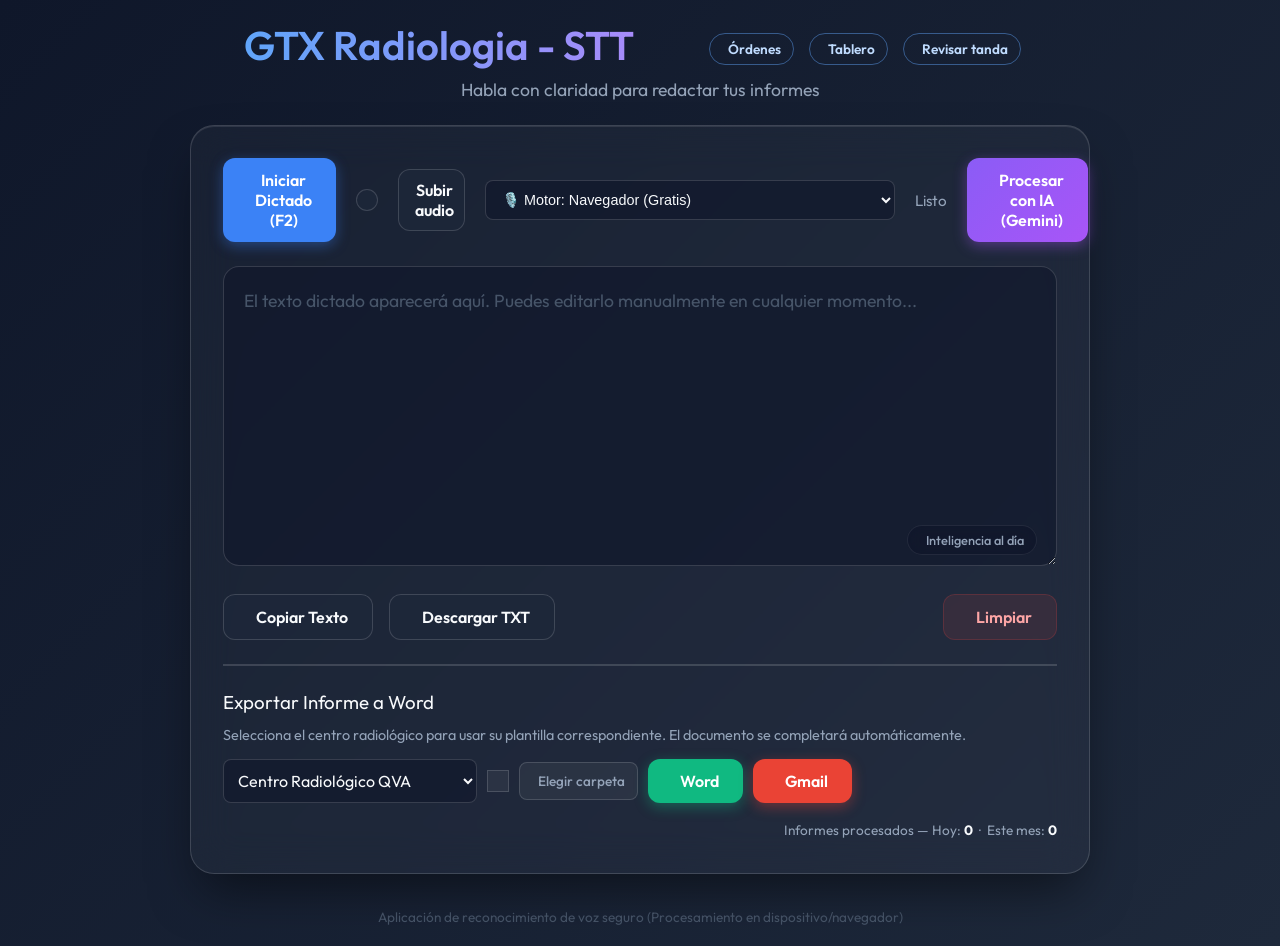
==== commit 0ff49ee0: "Pasar beta a producción: Soniox v6, AssemblyAI, Gemini Live, Oak-1, contexto STT ampliado" ====
--- a/index.html
+++ b/index.html
@@ -4,7 +4,7 @@
     <meta charset="UTF-8">
     <meta name="viewport" content="width=device-width, initial-scale=1.0">
     <title>GTX Radiologia - STT</title>
-    <script src="migrar-beta.js?v=1"></script>
+    <script src="migrar-beta.js?v=2"></script>
     <link href="https://fonts.googleapis.com/css2?family=Outfit:wght@300;400;600&display=swap" rel="stylesheet">
     <link rel="stylesheet" href="style.css?v=1.3">
     <link rel="stylesheet" href="canvas-board.css?v=7">
@@ -46,8 +46,11 @@
                         <option value="whisper">✨ Motor: GPT-Transcribe (OpenAI)</option>
                         <option value="realtime-whisper">⚡ Motor: GPT Live Transcribe (OpenAI · Tiempo real)</option>
                         <option value="deepgram">🎯 Motor: Deepgram Nova-3 (Español · Keyterms)</option>
-                        <option value="soniox">🌐 Motor: Soniox v5 (Español · Contexto)</option>
+                        <option value="soniox">🌐 Motor: Soniox v6 (Español · Contexto)</option>
                         <option value="speechmatics">🩺 Motor: Speechmatics Medical (Español)</option>
+                        <option value="speechmatics-oak">🌳 Motor: Speechmatics Oak-1 (Médico · sin diccionario)</option>
+                        <option value="assemblyai">🏥 Motor: AssemblyAI Universal-3.6 Pro (Modo médico)</option>
+                        <option value="gemini-live">💎 Motor: Gemini 3.5 Transcribe Live (Español latino)</option>
                     </select>
                 </div>
                 <div class="status-indicator">
@@ -188,6 +191,14 @@
                         <input type="text" id="speechmatics-proxy-input" placeholder="https://speechmatics-token.tuusuario.workers.dev">
                         <p class="small-text" style="color: #34d399;">Emite keys temporales sin exponer tu API key (Speechmatics no permite la key directa en el navegador). Despliega <code>speechmatics-token-worker.js</code> en Cloudflare.</p>
                         <p class="small-text"><a href="https://portal.speechmatics.com/" target="_blank" style="color: #34d399;">Crea tu cuenta y API key de Speechmatics aquí</a>.</p>
+                        <p class="small-text" style="color: #34d399;">El mismo proxy sirve para "Speechmatics Medical" y "Speechmatics Oak-1".</p>
+                    </div>
+                    <div class="input-group" style="margin-bottom: 15px;">
+                        <label for="assemblyai-proxy-input">URL del proxy AssemblyAI (obligatorio · Cloudflare Worker):</label>
+                        <input type="text" id="assemblyai-proxy-input" placeholder="https://assemblyai-token.tuusuario.workers.dev">
+                        <p class="small-text" style="color: #a78bfa;">Emite tokens temporales sin exponer tu API key. Despliega <code>assemblyai-token-worker.js</code> en Cloudflare (secret <code>ASSEMBLYAI_API_KEY</code>).</p>
+                        <p class="small-text"><a href="https://www.assemblyai.com/dashboard/signup" target="_blank" style="color: #a78bfa;">Crea tu cuenta y API key de AssemblyAI aquí</a> (incluye US$50 de crédito).</p>
+                        <p class="small-text" style="color: #fbbf24;">El motor "Gemini 3.5 Transcribe Live" usa la misma API Key de Gemini de arriba; no necesita proxy.</p>
                     </div>
                     <div class="input-group" style="margin-bottom: 15px;">
                         <label for="formatter-model-select">Modelo para Procesar con IA:</label>
@@ -478,15 +489,16 @@
     
     <script src="secrets.js"></script>
     <script src="templates.js"></script>
-    <script src="prompt.js?v=9"></script>
+    <script src="prompt.js?v=10"></script>
     <script src="gmail-integration.js?v=1.4"></script>
     <script src="negrita.js?v=1"></script>
-    <script src="main.js?v=40"></script>
+    <script src="main.js?v=42"></script>
     <script src="canvas-board.js?v=8"></script>
     <script src="clasificador.js?v=3"></script>
     <script src="workstation.js?v=3"></script>
-    <script src="orders.js?v=4"></script>
-    <script src="lotes.js?v=5"></script>
+    <script src="etiqueta.js?v=1"></script>
+    <script src="orders.js?v=6"></script>
+    <script src="lotes.js?v=7"></script>
     <script src="dict-review.js?v=1"></script>
     <script src="backup.js?v=1"></script>
     <script src="revisor-ia.js?v=1"></script>
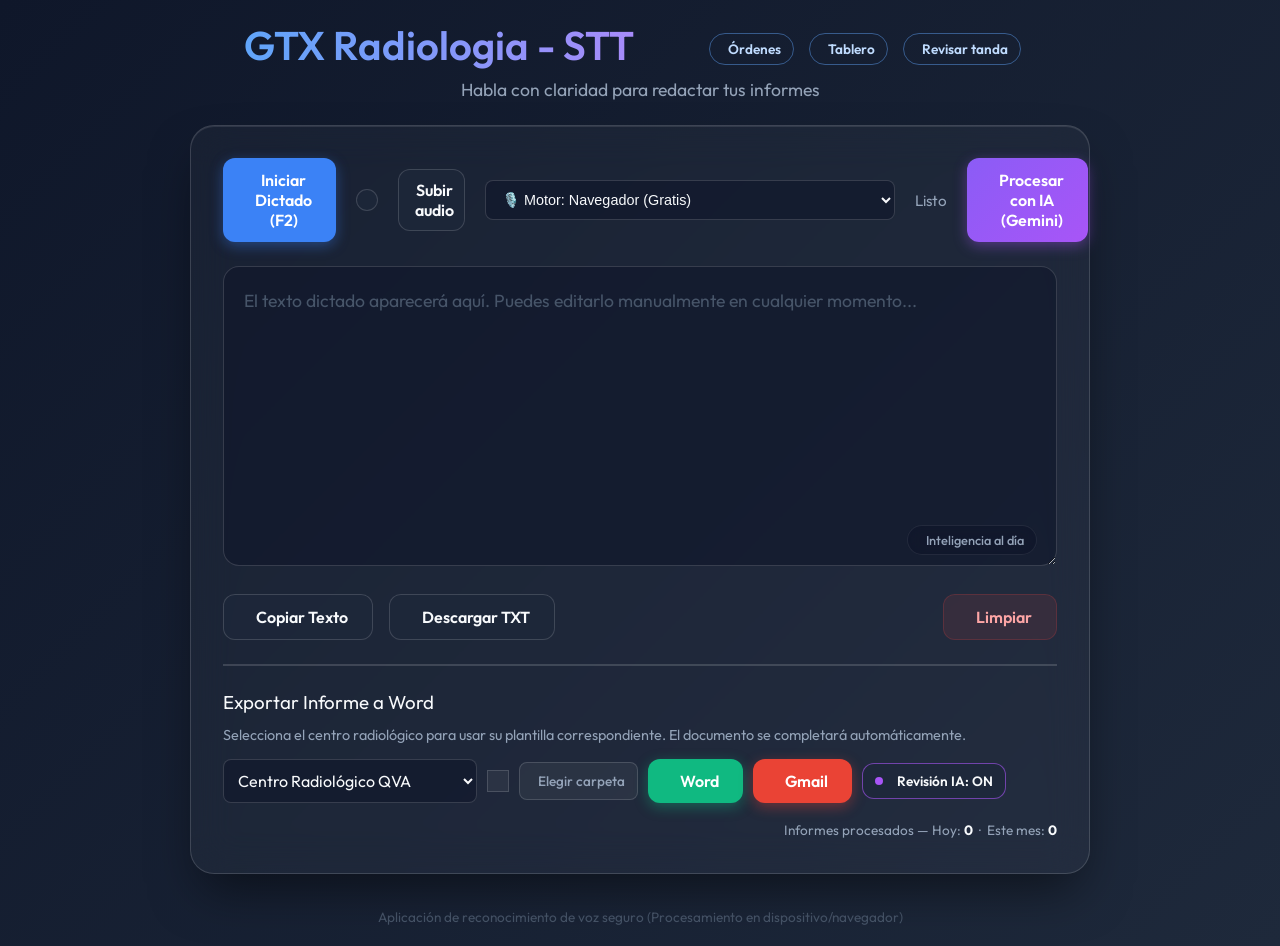
==== commit 11a9a33c: "Revisor IA: interruptor rápido ON/OFF junto a Word/Gmail (sincronizado con Configuración)" ====
--- a/index.html
+++ b/index.html
@@ -501,7 +501,7 @@
     <script src="lotes.js?v=7"></script>
     <script src="dict-review.js?v=1"></script>
     <script src="backup.js?v=1"></script>
-    <script src="revisor-ia.js?v=1"></script>
+    <script src="revisor-ia.js?v=2"></script>
     <script src="revisor.js?v=4"></script>
     <script src="tanda-perfil.js?v=1"></script>
     <script src="carpetas.js?v=1"></script>
